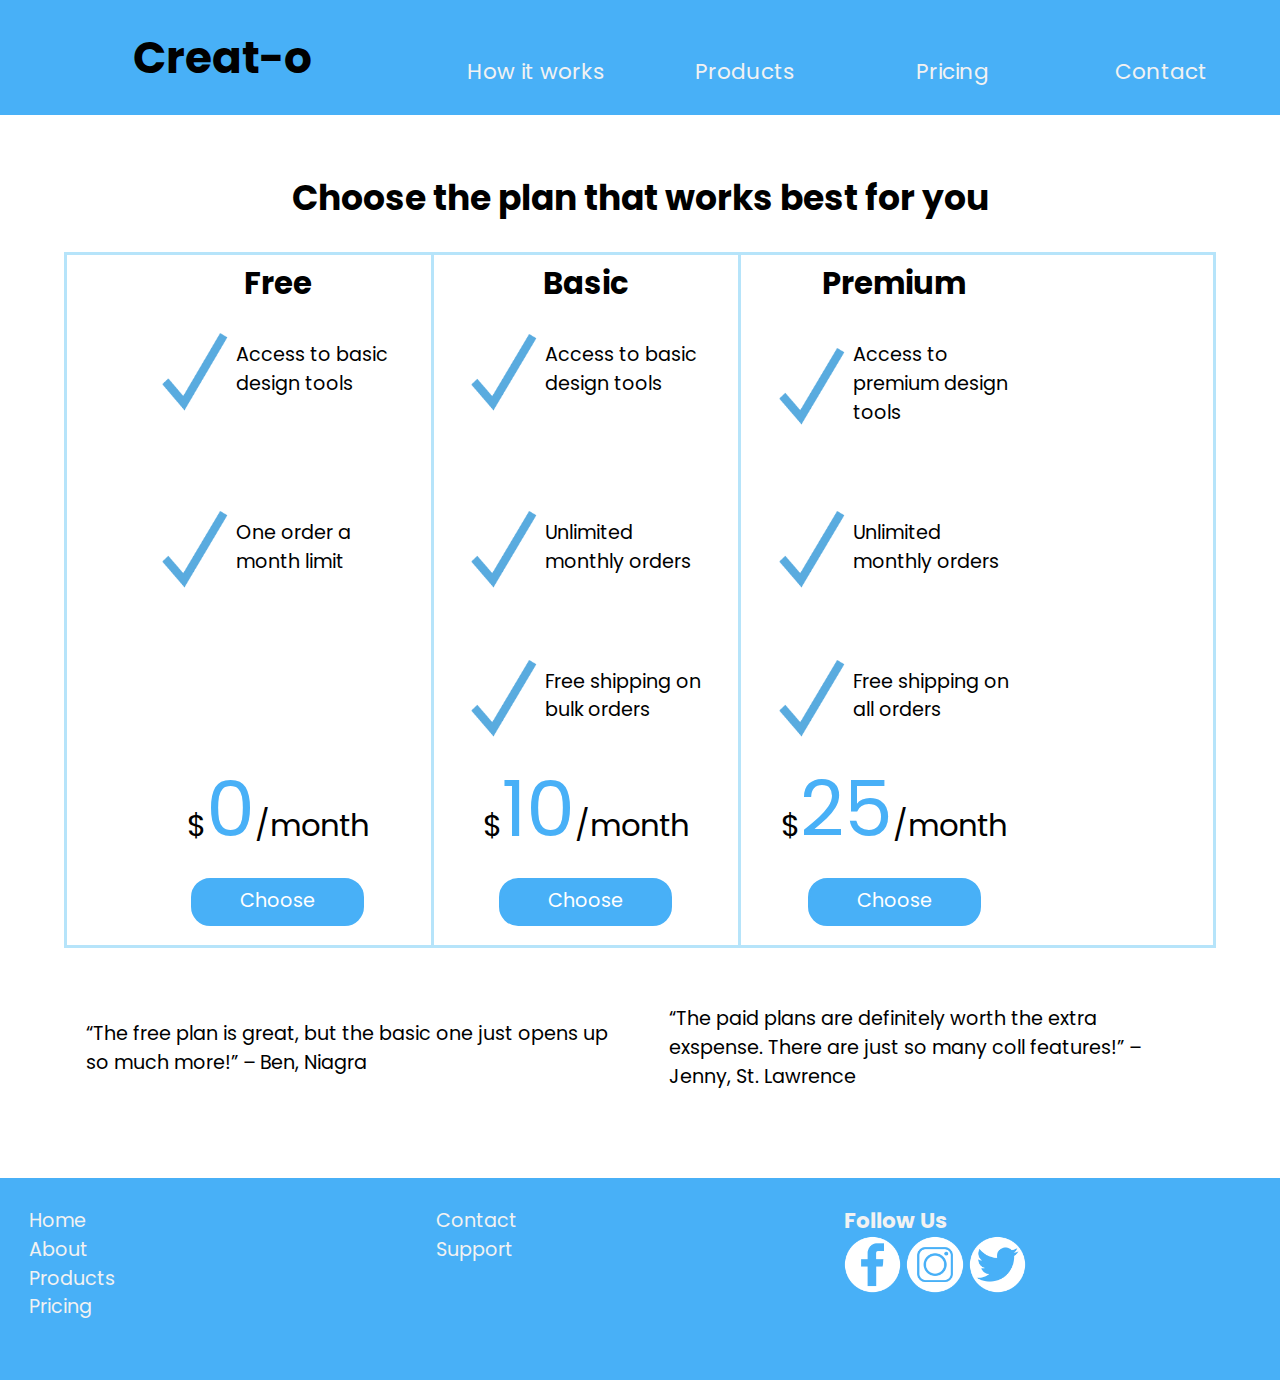
==== pricing.html @ df4b49cf "added price page html" ====
<!DOCTYPE html>
<html lang="en-ca">
<head>
  <meta charset="utf-8">
  <title>Pricing</title>
  <link href="css/modules.css" rel="stylesheet">
  <link href="css/grid.css" rel="stylesheet">
  <link href="css/type.css" rel="stylesheet">
  <link href="css/toggle-nav-fix.css" rel="stylesheet">
  <link href="css/main.css" rel="stylesheet">
  <meta name="viewport" content="width=device-width,initial-scale=1">
  <link href="https://fonts.googleapis.com/css?family=Poppins:400,700" rel="stylesheet">
</head>
<body>
  <header class="gutter-1-2 pad-t ">
    <div class="grid grid-middle navigation">
      <h1 class="yotta text-center unit unit-xs-1 unit-s-1 unit-m-1-3 unit-l-1-3 push-1">Creat-o</h1>

      <nav class="unit unit-xs-1 unit-s-1 unit-m-2-3 unit-l-2-3 normal">
        <input type="checkbox" class="nav-check" id="nav-check">
        <label class="nav-label" for="nav-check">
          <img src="images/nav-icon.png" alt="Open Navigation">
        </label>
        <ul class="list-group list-group-inline nav grid">
          <li class="list-group-item unit unit-xs-1-2 unit-s-1-2 unit-m-1-4 unit-l-1-4 push mega"><a class="nav-link" href="index.html">How it works</a></li>
          <li class="list-group-item unit unit-xs-1-2 unit-s-1-2 unit-m-1-4 unit-l-1-4 push mega"><a class="nav-link" href="products.html">Products</a></li>
          <li class="list-group-item unit unit-xs-1-2 unit-s-1-2 unit-m-1-4 unit-l-1-4 push mega"><a class="nav-link" href="pricing.html">Pricing</a></li>
          <li class="list-group-item unit unit-xs-1-2 unit-s-1-2 unit-m-1-4 unit-l-1-4 push mega"><a class="nav-link" href="#">Contact</a></li>          <!-- <li class="list-group-item"><a class="nav-icon" href="#">&#9776;</a></li> -->
        </ul>
      </nav>
    </div>
  </header>

  <h1 class="text-center pad-t-2">Choose the plan that works best for you</h1>
  <div class="table-wrapper">
    <table class="gutter-2 text-center push-2">
      <thead>
        <tr>
          <th class="col text-center peta border" scope="col">Free</th>
          <th class="col text-center peta border" scope="col">Basic</th>
          <th class="col text-center peta class="border"" scope="col">Premium</th>
        </tr>
      </thead>
      <tbody>
        <tr>
          <td class="border">
            <div class="grid grid-middle push-1-2 gutter">
              <div class="unit unit-xs-1-3 unit-s-1-3 unit-m-1-3 unit-l-1-3">
                <i><img class="img-flex check-mark" src="images/check-mark.png" alt=""></i>
              </div>
              <div class="unit unit-xs-2-3 unit-s-2-3 unit-m-2-3 unit-l-2-3">
                <p class="pad-t">Access to basic design tools</p>
              </div>
            </div>
          </td>
          <td class="border">
            <div class="grid grid-middle push-1-2 gutter">
              <div class="unit unit-xs-1-3 unit-s-1-3 unit-m-1-3 unit-l-1-3">
                <i><img class="img-flex check-mark" src="images/check-mark.png" alt=""></i>
              </div>
              <div class="unit unit-xs-2-3 unit-s-2-3 unit-m-2-3 unit-l-2-3">
                <p class="pad-t">Access to basic design tools</p>
              </div>
            </div>
          </td>
          <td class="">
            <div class="grid grid-middle push-1-2 gutter">
              <div class="unit unit-xs-1-3 unit-s-1-3 unit-m-1-3 unit-l-1-3">
                <i><img class="img-flex check-mark" src="images/check-mark.png" alt=""></i>
              </div>
              <div class="unit unit-xs-2-3 unit-s-2-3 unit-m-2-3 unit-l-2-3">
                <p class="pad-t">Access to premium design tools</p>
              </div>
            </div>
          </td>
        </tr>

        <tr>
          <td class="border">
            <div class="grid grid-middle push-1-2 gutter">
              <div class="unit unit-xs-1-3 unit-s-1-3 unit-m-1-3 unit-l-1-3">
                <i><img class="img-flex check-mark" src="images/check-mark.png" alt=""></i>
              </div>
              <div class="unit unit-xs-2-3 unit-s-2-3 unit-m-2-3 unit-l-2-3">
                <p class="pad-t">One order a month limit</p>
              </div>
            </div>
          </td>
          <td class="border">
            <div class="grid grid-middle push-1-2 gutter">
              <div class="unit unit-xs-1-3 unit-s-1-3 unit-m-1-3 unit-l-1-3">
                <i><img class="img-flex check-mark" src="images/check-mark.png" alt=""></i>
              </div>
              <div class="unit unit-xs-2-3 unit-s-2-3 unit-m-2-3 unit-l-2-3">
                <p class="pad-t">Unlimited monthly orders</p>
              </div>
            </div>
          </td>
          <td>
            <div class="grid grid-middle push-1-2 gutter">
              <div class="unit unit-xs-1-3 unit-s-1-3 unit-m-1-3 unit-l-1-3">
                <i><img class="img-flex check-mark" src="images/check-mark.png" alt=""></i>
              </div>
              <div class="unit unit-xs-2-3 unit-s-2-3 unit-m-2-3 unit-l-2-3">
                <p class="pad-t">Unlimited monthly orders</p>
              </div>
            </div>
          </td>
        </tr>
        <tr>
          <td class="border"></td>
          <td class="border">
            <div class="grid grid-middle push-1-2 gutter">
              <div class="unit unit-xs-1-3 unit-s-1-3 unit-m-1-3 unit-l-1-3">
                <i><img class="img-flex check-mark" src="images/check-mark.png" alt=""></i>
              </div>
              <div class="unit unit-xs-2-3 unit-s-2-3 unit-m-2-3 unit-l-2-3">
                <p class="pad-t">Free shipping on bulk orders</p>
              </div>
            </div>
          </td>

          <td>
            <div class="grid grid-middle push-1-2 gutter">
              <div class="unit unit-xs-1-3 unit-s-1-3 unit-m-1-3 unit-l-1-3">
                <i><img class="img-flex check-mark" src="images/check-mark.png" alt=""></i>
              </div>
              <div class="unit unit-xs-2-3 unit-s-2-3 unit-m-2-3 unit-l-2-3">
                <p class="pad-t">Free shipping on all orders</p>
              </div>
            </div>
          </td>
        </tr>

        <tr>
          <td class="text-center peta border">$<data class="price" value="0">0</data>/month</td>
          <td class="text-center peta border">$<data class="price" value="10">10</data>/month</td>
          <td class="text-center peta">$<data class="price" value="25">25</data>/month</td>
        </tr>

        <tr>
          <td class="border">
              <a class="btn pricing-btn" href="sign-up.html">Choose</a>
          </td>
          <td class="border">
            <a class="btn pricing-btn" href="sign-up.html">Choose</a>
          </td>
          <td>
            <a class="btn pricing-btn" href="sign-up.html">Choose</a>
          </td>
        </tr>
      </tbody>
    </table>
  </div>


  <div class="grid grid-middle push-2 gutter-2">
    <p class="unit unit-xs-1 unit-s-1 unit-m-1-2 unit-l-1-2 gutter">“The free plan is great, but the basic one just opens up so much more!” – Ben, Niagra</p>
    <p class="unit unit-xs-1 unit-s-1 unit-m-1-2 unit-l-1-2 gutter">“The paid plans are definitely worth the extra exspense. There are just so many coll features!” – Jenny, St. Lawrence</p>
  </div>

  <footer class="gutter pad-t push-0 pad-b">
    <div class="footer-content grid">
      <div class="unit unit-xs-1 unit-s-1 unit-m-1-2 unit-l-1-3">
        <ul class="list-group">
          <li><a href="index.html">Home</a></li>
          <li><a href="#">About</a></li>
          <li><a href="products.html">Products</a></li>
          <li><a href="pricing.html">Pricing</a></li>
        </ul>
      </div>

      <div class="unit unit-xs-1 unit-s-1 unit-m-1-2 unit-l-1-3">
        <ul class="list-group">
          <li><a href="#">Contact</a></li>
          <li><a href="#">Support</a></li>
        </ul>
      </div>

      <div class="unit unit-xs-1 unit-s-1 unit-m-1-2 unit-l-1-3">
        <div>
          <p class="social-header mega bold push-0">Follow Us</p>
        </div>
        <ul class="list-group-inline">
          <li>
            <a href="#">
              <i><img class="img-flex social-icon" src="images/icon-facebook.jpg" alt=""></i>
            </a>
          </li>
          <li>
            <a href="#">
              <i><img class="img-flex social-icon" src="images/icon-instagram.jpg" alt=""></i>
            </a>
          </li>
          <li>
            <a href="#">
              <i><img class="img-flex social-icon" src="images/icon-twitter.jpg" alt=""></i>
            </a>
          </li>
        </ul>
      </div>
    </div>
  </footer>
</body>
</html>
---- css/modules.css ----
/*
 * Modulifier || Code released under the UNLICENSE
 * Code under other copyrights & licenses listed below.
 * https://modulifier.web-dev.tools/#responsive;images;list-group;embed;media-object;icons;hidden;positioning;nice-lists;forms;buttons;accessibility;print
 */

@-moz-viewport { width: device-width; scale: 1; }
@-ms-viewport { width: device-width; scale: 1; }
@-o-viewport { width: device-width; scale: 1; }
@-webkit-viewport { width: device-width; scale: 1; }
@viewport { width: device-width; scale: 1; }

html {
  box-sizing: border-box;
  -moz-text-size-adjust: 100%;
  -ms-text-size-adjust: 100%;
  -webkit-text-size-adjust: 100%;
  text-size-adjust: 100%;
}

*, *::before, *::after {
  box-sizing: inherit;
}

body {
  margin: 0;
}

article,
aside,
details,
figcaption,
figure,
footer,
header,
main,
menu,
nav,
section,
summary {
  display: block;
}

audio,
canvas,
progress,
video {
  display: inline-block;
  vertical-align: baseline;
}

template {
  display: none;
}

details {
  cursor: pointer;
}

audio:not([controls]) {
  display: none;
  height: 0;
}

a,
area,
button,
input,
label,
select,
textarea,
[tabindex] {
  -ms-touch-action: manipulation;
  touch-action: manipulation;
}

img {
  border: 0;
}

.img-flex {
  display: block;
  width: 100%;
}

svg {
  fill: currentColor;
}

svg:not(:root) {
  overflow: hidden;
}

svg.img-flex {
  width: 100%;
  height: 100%;
}

.image-replacement, .ir {
  overflow: hidden;
  direction: ltr;
  text-align: left;
  text-indent: 100%;
  white-space: nowrap;
}

.list-group, .list-group-inline, .list-group--inline {
  padding-left: 0;
  list-style-type: none;
}

.list-group > dd {
  margin-left: 0;
}

.list-group-inline::before,
.list-group-inline::after,
.list-group--inline::before,
.list-group--inline::after {
  content: "";
  display: table;
}

.list-group-inline::after,
.list-group--inline::after {
  clear: both;
}

.list-group-inline > li,
.list-group--inline > li {
  display: inline-block;
}

.list-group-inline > dt,
.list-group--inline > dt {
  clear: left;
  float: left;
  width: 11em;
}

.list-group-inline > dd,
.list-group--inline > dd {
  float: left;
  min-width: 12em;
}

.embed {
  margin-left: 0;
  margin-right: 0;
  overflow: hidden;
  position: relative;
  width: 100%;
}

.embed-1by1, .embed--1by1 {
  padding-top: 100%; /* Square */
}

.embed-4by3, .embed--4by3 {
  padding-top: 75%; /* Traditional TV/computer screens */
}

.embed-iso216, .embed--iso216 {
  padding-top: 70.92%; /* A-standard paper sizes */
}

.embed-3by2, .embed--3by2 {
  padding-top: 66.6%; /* Classic 35 mm film & most digital photos, landscape */
}

.embed-2by3, .embed--2by3 {
  padding-top: 150%; /* Classic 35 mm film & most digital photos, portrait */
}

.embed-golden, .embed--golden {
  padding-top: 61.8%; /* The Golden Ratio */
}

.embed-16by9, .embed--16by9 {
  padding-top: 56.25%; /* HD TV */
}

.embed-185by100, .embed--185by100 {
  padding-top: 54.05%; /* Common widescreen cinema */
}

.embed-24by10, .embed--24by10 {
  padding-top: 41.667%; /* Widescreen cinema: 2.4:1 */
}

.embed-3by1, .embed--3by1 {
  padding-top: 33.3333%; /* Panorama photos */
}

.embed-4by1, .embed--4by1 {
  padding-top: 25%; /* Polyvision */
}

.embed-5by1, .embed--5by1 {
  padding-top: 20%; /* Really wide... */
}

.embed-item, .embed__item {
  min-height: 100%;
  left: 0;
  position: absolute;
  top: 0;
  width: 100%;
}

.media {
  overflow: hidden;
}

.media-img, .media__img {
  float: left;
}

.media-img-reversed, .media__img--reversed {
  float: right;
}

.media-img-stacked, .media__img--stacked {
  float: none;
}

.media-body, .media__body {
  overflow: hidden;
  min-width: 12em; /* Slightly less than 200px, responsiveness built in */
}

.icon {
  display: inline-block;
  position: relative;
  background: transparent none no-repeat center center;
  background-size: contain;
  vertical-align: middle;
}

.i-16, .i--16 {
  height: 16px;
  width: 16px;
}

.i-18, .i--18 {
  height: 18px;
  width: 18px;
}

.i-24, .i--24 {
  height: 24px;
  width: 24px;
}

.i-32, .i--32 {
  height: 32px;
  width: 32px;
}

.i-48, .i--48 {
  height: 48px;
  width: 48px;
}

.i-64, .i--64 {
  height: 64px;
  width: 64px;
}

.i-96, .i--96 {
  height: 96px;
  width: 96px;
}

.i-128, .i--128 {
  height: 128px;
  width: 128px;
}

.i-192, .i--192 {
  height: 192px;
  width: 192px;
}

.i-256, .i--256 {
  height: 256px;
  width: 256px;
}

.icon img,
.icon svg {
  left: 0;
  height: 100%;
  position: absolute;
  top: 0;
  width: 100%;
  fill: currentColor;
}

.icon-label {
  vertical-align: middle;
}

.icon-link,
.icon-link:focus,
.icon-link:hover {
  text-decoration: none;
}

[hidden], .hidden {
  /* stylelint-disable declaration-no-important */
  display: none !important;
  visibility: hidden !important;
  /* stylelint-enable */
}

.visually-hidden {
  height: 1px;
  margin: -1px;
  overflow: hidden;
  padding: 0;
  position: absolute;
  width: 1px;
  border: 0;
  clip: rect(0 0 0 0);
}

.visually-hidden.focusable:active, .visually-hidden.focusable:focus {
  height: auto;
  margin: 0;
  overflow: visible;
  position: static;
  width: auto;
  clip: auto;
}

.invisible {
  visibility: hidden;
}

.chop,
.crop {
  overflow: hidden;
}

.truncate {
  max-width: 100%;
  overflow: hidden;
  width: 100%;
  text-overflow: ellipsis;
  white-space: nowrap;
}

.scrollable {
  max-width: 100%;
  overflow-x: auto;
  overflow-y: hidden;
  -webkit-overflow-scrolling: touch;
}

.clearfix::after {
  content: " ";
  display: block;
  clear: both;
}

.left {
  float: left;
}

.right {
  float: right;
}

.center-text,
.center-flow {
  text-align: center;
}

.center-block {
  margin-left: auto;
  margin-right: auto;
}

.no-auto-margins,
.not-centered {
  margin-left: 0;
  margin-right: 0;
}

.center-content,
.center-content-vertical,
.center-contents,
.center-contents-vertical {
  display: -webkit-flex;
  display: -ms-flexbox;
  display: flex;
  -webkit-justify-content: center;
  -ms-flex-pack: center;
  justify-content: center;
  -webkit-align-items: center;
  -ms-flex-align: center;
  align-items: center;
  -webkit-align-content: center;
  -ms-flex-line-pack: center;
  align-content: center;
  -webkit-flex-direction: column wrap;
  -ms-flex-direction: column wrap;
  flex-flow: column wrap;
}

.center-content-horizontal,
.center-contents-horizontal {
  display: -webkit-flex;
  display: -ms-flexbox;
  display: flex;
  -webkit-justify-content: center;
  -ms-flex-pack: center;
  justify-content: center;
  -webkit-align-items: center;
  -ms-flex-align: center;
  align-items: center;
  -webkit-align-content: center;
  -ms-flex-line-pack: center;
  align-content: center;
  -webkit-flex-direction: row wrap;
  -ms-flex-direction: row wrap;
  flex-flow: row wrap;
}

.inline {
  display: inline;
}

.block {
  display: block;
}

.inline-block, .ib {
  display: inline-block;
}

.valign-top {
  vertical-align: top;
}

.valign-bottom {
  vertical-align: bottom;
}

.valign-middle {
  vertical-align: middle;
}

.fixed {
  position: fixed;
}

.relative {
  position: relative;
}

[class*="pin-"],
.absolute {
  position: absolute;
}

.static {
  position: static;
}

.zindex-1 {
  z-index: 1;
}

.zindex-2 {
  z-index: 2;
}

.zindex-3 {
  z-index: 3;
}

.zindex-1000 {
  z-index: 1000;
}

.pin-top-left,
.pin-left-top,
.pin-tl,
.pin-lt {
  top: 0;
  left: 0;
}

.pin-top-right,
.pin-right-top,
.pin-tr,
.pin-rt {
  top: 0;
  right: 0;
}

.pin-bottom-left,
.pin-left-bottom,
.pin-bl,
.pin-lb {
  bottom: 0;
  left: 0;
}

.pin-bottom-right,
.pin-right-bottom,
.pin-br,
.pin-rb {
  bottom: 0;
  right: 0;
}

.pin-top-center,
.pin-center-top,
.pin-tc,
.pin-ct {
  left: 50%;
  top: 0;
  transform: translateX(-50%);
}

.pin-bottom-center,
.pin-center-bottom,
.pin-bc,
.pin-cb {
  bottom: 0;
  left: 50%;
  transform: translateX(-50%);
}

.pin-center-left,
.pin-left-center,
.pin-cl,
.pin-lc {
  left: 0;
  top: 50%;
  transform: translateY(-50%);
}

.pin-center-right,
.pin-right-center,
.pin-cr,
.pin-rc {
  right: 0;
  top: 50%;
  transform: translateY(-50%);
}

.pin-center, .pin-c {
  left: 50%;
  top: 50%;
  transform: translate(-50%, -50%);
}

.width-quarter, .w-1-4 {
  width: 25%;
}

.width-half, .w-1-2 {
  width: 50%;
}

.width-full, .w-1 {
  width: 100%;
}

.height-quarter, .h-1-4 {
  height: 25%;
}

.height-half, .h-1-2 {
  height: 50%;
}

.height-full, .h-1 {
  height: 100%;
}

ul {
  list-style-type: none;
}

ul > li::before {
  content: "·";
  float: left;
  margin-left: -1.6em;
  width: 1.3em;
  text-align: right;
}

ol {
  counter-reset: ol-simple-numbers;
  list-style-type: none;
}

ol > li::before {
  float: left;
  margin-left: -1.6em;
  width: 1.3em;
  counter-increment: ol-simple-numbers;
  content: counter(ol-simple-numbers);
  text-align: right;
}

.list-group > li::before,
.list-group-inline > li::before,
.list-group--inline > li::before {
  content: none;
}

/* stylelint-disable no-descending-specificity */

/*
 * (c) Nicolas Gallagher and Jonathan Neal of Normalize.css || MIT License
 *     https://necolas.github.io/normalize.css/
 */

button,
input,
optgroup,
select,
textarea {
  color: inherit;
  font: inherit;
  margin: 0;
}

button,
input {
  overflow: visible;
}

button,
select {
  text-transform: none;
}

button,
html [type="button"],
[type="reset"],
[type="submit"] {
  -webkit-appearance: button;
  cursor: pointer;
}

button[disabled],
html input[disabled] {
  cursor: default;
}

button::-moz-focus-inner,
input::-moz-focus-inner {
  border: 0;
  padding: 0;
}

[type="checkbox"],
[type="radio"] {
  opacity: 0;
  position: absolute;
  height: 1px;
  width: 1px;
}

[type="number"]::-webkit-inner-spin-button,
[type="number"]::-webkit-outer-spin-button {
  height: auto;
}

[type="search"]::-webkit-search-cancel-button,
[type="search"]::-webkit-search-decoration {
  -webkit-appearance: none;
}

fieldset {
  padding-left: 0;
  padding-right: 0;

  border: 0;
  border-top: 2px solid #666;
}

legend {
  color: inherit;
  display: table;
  max-width: 100%;
  padding: 0 .3em 0 0;
  white-space: normal;

  border: 0;

  font-weight: bold;
}

optgroup {
  font-weight: bold;
}

::-webkit-input-placeholder {
  color: inherit;
  opacity: .54;
}

::-webkit-file-upload-button {
  -webkit-appearance: button;
  font: inherit;
}

/* End Normalize.css code */

label,
.label-block {
  display: block;
  cursor: pointer;
}

[type="checkbox"] + label,
[type="radio"] + label,
.label-inline {
  display: inline-block;
}

input:not([type]),
[type="text"],
[type="number"],
[type="search"],
[type="url"],
[type="email"],
[type="password"],
[type="tel"],
[type="datetime-local"],
[type="month"],
[type="week"],
[type="date"],
[type="time"],
[type="range"],
select,
textarea {
  -moz-appearance: none;
  -webkit-appearance: none;
  appearance: none;
}

input,
textarea {
  display: block;
  width: 100%;

  background-color: #fff;
  border: 2px solid #666;
  border-radius: 0;

  vertical-align: middle;
}

label {
  vertical-align: middle;
}

textarea {
  max-width: 100%;
  min-height: 4em;
  overflow: auto;
}

[type="color"] {
  display: inline-block;
  width: 2em;
}

select {
  display: block;
  width: 100%;

  background-image: url("data:image/svg+xml,%3Csvg xmlns='http://www.w3.org/2000/svg' width='256' height='256' viewBox='0 0 256 256'%3E%3Cpath fill='none' stroke='%23000' stroke-miterlimit='10' stroke-width='70' d='M36.3 82.1l91.9 91.8 91.5-91.8'/%3E%3C/svg%3E");
  background-repeat: no-repeat;
  background-position: calc(100% - .4em) center;
  background-size: 18px auto;
  background-color: #fff;
  border: 2px solid #666;
  border-radius: 0;
}

[type="checkbox"] + label::before {
  content: " ";
  display: inline-block;
  height: 1.8em;
  margin-right: .3em;
  position: relative;
  vertical-align: middle;
  top: -.1em;
  width: 1.8em;

  background-color: #fff;
  background-size: cover;
  border: 2px solid #666;

  line-height: inherit;
}

[type="checkbox"]:checked + label::before {
  background-image: url("data:image/svg+xml,%3Csvg xmlns='http://www.w3.org/2000/svg' width='256' height='256' viewBox='0 0 256 256'%3E%3Cpath fill='none' stroke='%23000' stroke-miterlimit='10' stroke-width='50' d='M49.9 130.1l50.8 50.7L206.1 75.2'/%3E%3C/svg%3E");
}

[type="checkbox"]:focus + label::before {
  outline: 3px solid #000;
  z-index: 1000;
}

[type="radio"] + label::before {
  content: " ";
  display: inline-block;
  height: 1.8em;
  margin-right: .3em;
  position: relative;
  vertical-align: middle;
  top: -.1em;
  width: 1.8em;

  background-color: #fff;
  background-size: cover;
  border: 2px solid #666;
  border-radius: 50%;

  line-height: inherit;
}

[type="radio"]:checked + label::before {
  background-image: url("data:image/svg+xml,%3Csvg xmlns='http://www.w3.org/2000/svg' width='256' height='256' viewBox='0 0 256 256'%3E%3Ccircle cx='128' cy='128' r='70.4'/%3E%3C/svg%3E");
}

[type="radio"]:focus + label::before,
[type="radio"] + label:focus::before {
  box-shadow: 0 0 0 3px #000;
  z-index: 1000;
}

[type="range"] {
  border: 0;
  background-color: #fff;
}

[type="range"]::-webkit-slider-runnable-track {
  height: 6px;

  -webkit-appearance: none;
  appearance: none;
  background-color: #ccc;
  border: 0;
  border-radius: 3px;
}

[type="range"]:active::-webkit-slider-runnable-track {
  background-color: #ccc;
}

[type="range"]::-moz-range-track {
  height: 6px;

  -moz-appearance: none;
  appearance: none;
  background-color: #ccc;
  border: 0;
  border-radius: 3px;
}

[type="range"]:active::-moz-range-track {
  background-color: #ccc;
}

[type="range"]::-ms-track {
  height: 6px;

  -ms-appearance: none;
  appearance: none;
  background-color: #ccc;
  border: 0;
  border-radius: 3px;
}

[type="range"]:active::-ms-track {
  background-color: #ccc;
}

[type="range"]::-webkit-slider-thumb {
  margin-top: -4px;
  height: 16px;
  width: 16px;

  -webkit-appearance: none;
  appearance: none;
  background-color: #000;
  border: none;
  border-radius: 50%;
}

[type="range"]:hover::-webkit-slider-thumb {
  background-color: #000;
}

[type="range"]:active::-webkit-slider-thumb {
  background-color: #000;
}

[type="range"]::-moz-range-thumb {
  margin-top: -4px;
  height: 16px;
  width: 16px;

  -webkit-appearance: none;
  appearance: none;
  background-color: #000;
  border: none;
  border-radius: 50%;
}

[type="range"]:hover::-moz-range-thumb {
  background-color: #000;
}

[type="range"]:active::-moz-range-thumb {
  background-color: #000;
}

[type="range"]::-ms-thumb {
  margin-top: -4px;
  height: 16px;
  width: 16px;

  -webkit-appearance: none;
  appearance: none;
  background-color: #000;
  border: none;
  border-radius: 50%;
}

[type="range"]:hover::-ms-thumb {
  background-color: #000;
}

[type="range"]:active::-ms-thumb {
  background-color: #000;
}

[type="checkbox"].hide-custom-input + label::before,
[type="checkbox"] + .hide-custom-input::before,
[type="radio"].hide-custom-input + label::before,
[type="radio"] + .hide-custom-input::before {
  content: none;
  display: none;
}

/* stylelint-enable */

.link-box {
  display: block;
  text-decoration: none;
}

button,
.btn {
  cursor: pointer;
  display: inline-block;
  margin: 0;
  overflow: visible;
  padding: .375em .75em .42em;
  -webkit-appearance: none;
  -moz-appearance: none;
  appearance: none;
  background-color: #333;
  border-radius: 4px;
  border: 3px solid #333;
  color: #fff;
  font: inherit;
  text-decoration: none;
  text-transform: none;
}

button::-moz-focus-inner {
  border: 0;
  padding: 0;
}

button:focus,
button:hover,
.btn:focus,
.btn:hover {
  background-color: #000;
  border-color: #000;
  color: #fff;
}

button[disabled] {
  cursor: default;
}

.btn-light, .btn--light {
  background-color: #e2e2e2;
  border-color: #e2e2e2;
  color: #000;
}

.btn-light:focus,
.btn-light:hover,
.btn--light:focus,
.btn--light:hover {
  background-color: #666;
  border-color: #666;
  color: #fff;
}

.btn-ghost,
.btn--ghost {
  background-color: transparent;
  border-color: #333;
  color: #000;
}

.btn-ghost:focus,
.btn-ghost:hover,
.btn--ghost:focus,
.btn--ghost:hover {
  background-color: #e2e2e2;
  border-color: #000;
  color: #000;
}

.btn-link {
  display: inline;
  padding: 0;
  background-color: transparent;
  border-radius: 0;
  border: 0;
  color: inherit;
}

.btn-link:focus,
.btn-link:hover {
  background-color: transparent;
  color: inherit;
}

a:hover, a:active {
  outline: none;
}

a:focus,
[tabindex="0"]:focus,
details:focus,
summary:focus,
input:focus,
textarea:focus,
button:focus,
select:focus {
  outline: 3px solid #000;
  outline-offset: 0;
}

a:focus, [tabindex="0"]:focus {
  outline-offset: 3px;
}

.skip-links {
  margin: 0;
  padding: 0;
  list-style-type: none;
}

.skip-links > li::before {
  content: none; /* Remove the bullets if nice lists is selected */
}

.skip-links a,
.skip-links button {
  padding: .5em .75em;
  position: absolute;
  top: -10em;
  z-index: 10000; /* To make sure they're always on top */
  background-color: #000;
  border: 0;
  color: #fff;
  font-size: 1.125rem;
  font-weight: bold;
  text-decoration: none;
}

.skip-links a:focus,
.skip-links button:focus {
  outline-offset: 3px;
  top: 0;
}

[aria-busy="true"] {
  cursor: progress;
}

[aria-controls] {
  cursor: pointer;
}

[aria-disabled] {
  cursor: default;
}

.print-only {
  display: none;
  visibility: hidden;
}

@media print {

  .no-print {
    display: none;
    visibility: hidden;
  }

  .print-only {
    display: block;
    visibility: visible;
  }

  /*
   * (c) HTML5 Boilerplate || MIT License
   *     https://html5boilerplate.com/
   */

  /* stylelint-disable declaration-no-important */

  *, *::before, *::after, *::first-letter, *::first-line {
    background: none transparent !important;
    color: #000 !important;
    box-shadow: none !important;
    text-shadow: none !important;
  }

  /* stylelint-enable */

  a, a:visited {
    text-decoration: underline;
  }

  a[href]::after {
    content: " (" attr(href) ")";
  }

  abbr[title]::after {
    content: " (" attr(title) ")";
  }

  a[href^="#"]::after,
  a[href^="javascript:"]::after {
    content: "";
  }

  pre, blockquote {
    page-break-inside: avoid;
  }

  thead {
    display: table-header-group;
  }

  tr, img {
    page-break-inside: avoid;
  }

  p, h1, h2, h3, h4, h5, h6 {
    orphans: 3;
    widows: 3;
  }

  h1, h2, h3, h4, h5, h6 {
    page-break-after: avoid;
  }

  /* End HTML5 Boilerplate code */
}
---- css/grid.css ----
/*
  Gridifier || Code released under the UNLICENSE
  https://gridifier.web-dev.tools/#xs,4,0,1,1;s,4,25,1,1;m,4,38,1,1;l,4,60,1,1;xl,4,6020,1,1
*/

.grid {
  margin: 0;
  padding: 0;
  letter-spacing: -.31em;
  text-rendering: optimizeSpeed;
  display: -webkit-flex;
  display: -ms-flexbox;
  display: flex;
  -webkit-flex-flow: row wrap;
  -ms-flex-flow: row wrap;
  flex-flow: row wrap;
}

.grid-bottom {
  -webkit-align-items: flex-end;
  -ms-align-items: flex-end;
  align-items: flex-end;
}

.grid-middle {
  -webkit-align-items: center;
  -ms-align-items: center;
  align-items: center;
}

.grid-stretch {
  -webkit-align-items: stretch;
  -ms-align-items: stretch;
  align-items: stretch;
}

.opera-only :-o-prefocus,
.grid {
  word-spacing: -.43em;
}

.unit {
  letter-spacing: normal;
  text-rendering: auto;
  vertical-align: top;
  word-spacing: normal;
  display: inline-block;
  visibility: visible;
}

.grid-bottom .unit {
  vertical-align: bottom;
}

.grid-middle .unit {
  vertical-align: middle;
}

[class*="unit-push-"],
[class*="unit-pull-"] {
  position: relative;
}

.unit-xs-hidden {
  display: none;
  visibility: hidden;
}

.unit-xs-centered {
  margin: 0 auto;
}

.unit-xs-1,
.xs-1 {
  display: block;
  visibility: visible;
  width: 100%;
}

.unit-offset-xs-0 {
  margin-left: 0;
}

.unit-push-xs-0,
.unit-pull-xs-0 {
  left: 0;
}

.unit-xs-1-2,
.xs-1-2 {
  width: 50%;
}

.unit-offset-xs-1-2 {
  margin-left: 50%;
}

.unit-push-xs-1-2 {
  left: 50%;
}

.unit-pull-xs-1-2 {
  left: -50%;
}

.unit-xs-1-3,
.xs-1-3 {
  width: 33.3333%;
}

.unit-offset-xs-1-3 {
  margin-left: 33.3333%;
}

.unit-push-xs-1-3 {
  left: 33.3333%;
}

.unit-pull-xs-1-3 {
  left: -33.3333%;
}

.unit-xs-2-3,
.xs-2-3 {
  width: 66.6667%;
}

.unit-offset-xs-2-3 {
  margin-left: 66.6667%;
}

.unit-push-xs-2-3 {
  left: 66.6667%;
}

.unit-pull-xs-2-3 {
  left: -66.6667%;
}

.unit-xs-1-4,
.xs-1-4 {
  width: 25%;
}

.unit-offset-xs-1-4 {
  margin-left: 25%;
}

.unit-push-xs-1-4 {
  left: 25%;
}

.unit-pull-xs-1-4 {
  left: -25%;
}

.unit-xs-3-4,
.xs-3-4 {
  width: 75%;
}

.unit-offset-xs-3-4 {
  margin-left: 75%;
}

.unit-push-xs-3-4 {
  left: 75%;
}

.unit-pull-xs-3-4 {
  left: -75%;
}

.unit-xs-1-2,
.xs-1-2,
.unit-xs-1-3,
.xs-1-3,
.unit-xs-2-3,
.xs-2-3,
.unit-xs-1-4,
.xs-1-4,
.unit-xs-3-4,
.xs-3-4 {
  display: inline-block;
  visibility: visible;
}

@media only screen and (min-width: 25em) {

  .unit-s-hidden {
    display: none;
    visibility: hidden;
  }

  .unit-s-centered {
    margin: 0 auto;
  }

  .unit-s-1,
  .s-1 {
    display: block;
    visibility: visible;
    width: 100%;
  }

  .unit-offset-s-0 {
    margin-left: 0;
  }

  .unit-push-s-0,
  .unit-pull-s-0 {
    left: 0;
  }

  .unit-s-1-2,
  .s-1-2 {
    width: 50%;
  }

  .unit-offset-s-1-2 {
    margin-left: 50%;
  }

  .unit-push-s-1-2 {
    left: 50%;
  }

  .unit-pull-s-1-2 {
    left: -50%;
  }

  .unit-s-1-3,
  .s-1-3 {
    width: 33.3333%;
  }

  .unit-offset-s-1-3 {
    margin-left: 33.3333%;
  }

  .unit-push-s-1-3 {
    left: 33.3333%;
  }

  .unit-pull-s-1-3 {
    left: -33.3333%;
  }

  .unit-s-2-3,
  .s-2-3 {
    width: 66.6667%;
  }

  .unit-offset-s-2-3 {
    margin-left: 66.6667%;
  }

  .unit-push-s-2-3 {
    left: 66.6667%;
  }

  .unit-pull-s-2-3 {
    left: -66.6667%;
  }

  .unit-s-1-4,
  .s-1-4 {
    width: 25%;
  }

  .unit-offset-s-1-4 {
    margin-left: 25%;
  }

  .unit-push-s-1-4 {
    left: 25%;
  }

  .unit-pull-s-1-4 {
    left: -25%;
  }

  .unit-s-3-4,
  .s-3-4 {
    width: 75%;
  }

  .unit-offset-s-3-4 {
    margin-left: 75%;
  }

  .unit-push-s-3-4 {
    left: 75%;
  }

  .unit-pull-s-3-4 {
    left: -75%;
  }

  .unit-s-1-2,
  .s-1-2,
  .unit-s-1-3,
  .s-1-3,
  .unit-s-2-3,
  .s-2-3,
  .unit-s-1-4,
  .s-1-4,
  .unit-s-3-4,
  .s-3-4 {
    display: inline-block;
    visibility: visible;
  }

}

@media only screen and (min-width: 38em) {

  .unit-m-hidden {
    display: none;
    visibility: hidden;
  }

  .unit-m-centered {
    margin: 0 auto;
  }

  .unit-m-1,
  .m-1 {
    display: block;
    visibility: visible;
    width: 100%;
  }

  .unit-offset-m-0 {
    margin-left: 0;
  }

  .unit-push-m-0,
  .unit-pull-m-0 {
    left: 0;
  }

  .unit-m-1-2,
  .m-1-2 {
    width: 50%;
  }

  .unit-offset-m-1-2 {
    margin-left: 50%;
  }

  .unit-push-m-1-2 {
    left: 50%;
  }

  .unit-pull-m-1-2 {
    left: -50%;
  }

  .unit-m-1-3,
  .m-1-3 {
    width: 33.3333%;
  }

  .unit-offset-m-1-3 {
    margin-left: 33.3333%;
  }

  .unit-push-m-1-3 {
    left: 33.3333%;
  }

  .unit-pull-m-1-3 {
    left: -33.3333%;
  }

  .unit-m-2-3,
  .m-2-3 {
    width: 66.6667%;
  }

  .unit-offset-m-2-3 {
    margin-left: 66.6667%;
  }

  .unit-push-m-2-3 {
    left: 66.6667%;
  }

  .unit-pull-m-2-3 {
    left: -66.6667%;
  }

  .unit-m-1-4,
  .m-1-4 {
    width: 25%;
  }

  .unit-offset-m-1-4 {
    margin-left: 25%;
  }

  .unit-push-m-1-4 {
    left: 25%;
  }

  .unit-pull-m-1-4 {
    left: -25%;
  }

  .unit-m-3-4,
  .m-3-4 {
    width: 75%;
  }

  .unit-offset-m-3-4 {
    margin-left: 75%;
  }

  .unit-push-m-3-4 {
    left: 75%;
  }

  .unit-pull-m-3-4 {
    left: -75%;
  }

  .unit-m-1-2,
  .m-1-2,
  .unit-m-1-3,
  .m-1-3,
  .unit-m-2-3,
  .m-2-3,
  .unit-m-1-4,
  .m-1-4,
  .unit-m-3-4,
  .m-3-4 {
    display: inline-block;
    visibility: visible;
  }

}

@media only screen and (min-width: 60em) {

  .unit-l-hidden {
    display: none;
    visibility: hidden;
  }

  .unit-l-centered {
    margin: 0 auto;
  }

  .unit-l-1,
  .l-1 {
    display: block;
    visibility: visible;
    width: 100%;
  }

  .unit-offset-l-0 {
    margin-left: 0;
  }

  .unit-push-l-0,
  .unit-pull-l-0 {
    left: 0;
  }

  .unit-l-1-2,
  .l-1-2 {
    width: 50%;
  }

  .unit-offset-l-1-2 {
    margin-left: 50%;
  }

  .unit-push-l-1-2 {
    left: 50%;
  }

  .unit-pull-l-1-2 {
    left: -50%;
  }

  .unit-l-1-3,
  .l-1-3 {
    width: 33.3333%;
  }

  .unit-offset-l-1-3 {
    margin-left: 33.3333%;
  }

  .unit-push-l-1-3 {
    left: 33.3333%;
  }

  .unit-pull-l-1-3 {
    left: -33.3333%;
  }

  .unit-l-2-3,
  .l-2-3 {
    width: 66.6667%;
  }

  .unit-offset-l-2-3 {
    margin-left: 66.6667%;
  }

  .unit-push-l-2-3 {
    left: 66.6667%;
  }

  .unit-pull-l-2-3 {
    left: -66.6667%;
  }

  .unit-l-1-4,
  .l-1-4 {
    width: 25%;
  }

  .unit-offset-l-1-4 {
    margin-left: 25%;
  }

  .unit-push-l-1-4 {
    left: 25%;
  }

  .unit-pull-l-1-4 {
    left: -25%;
  }

  .unit-l-3-4,
  .l-3-4 {
    width: 75%;
  }

  .unit-offset-l-3-4 {
    margin-left: 75%;
  }

  .unit-push-l-3-4 {
    left: 75%;
  }

  .unit-pull-l-3-4 {
    left: -75%;
  }

  .unit-l-1-2,
  .l-1-2,
  .unit-l-1-3,
  .l-1-3,
  .unit-l-2-3,
  .l-2-3,
  .unit-l-1-4,
  .l-1-4,
  .unit-l-3-4,
  .l-3-4 {
    display: inline-block;
    visibility: visible;
  }

}

@media only screen and (min-width: 6020em) {

  .unit-xl-hidden {
    display: none;
    visibility: hidden;
  }

  .unit-xl-centered {
    margin: 0 auto;
  }

  .unit-xl-1,
  .xl-1 {
    display: block;
    visibility: visible;
    width: 100%;
  }

  .unit-offset-xl-0 {
    margin-left: 0;
  }

  .unit-push-xl-0,
  .unit-pull-xl-0 {
    left: 0;
  }

  .unit-xl-1-2,
  .xl-1-2 {
    width: 50%;
  }

  .unit-offset-xl-1-2 {
    margin-left: 50%;
  }

  .unit-push-xl-1-2 {
    left: 50%;
  }

  .unit-pull-xl-1-2 {
    left: -50%;
  }

  .unit-xl-1-3,
  .xl-1-3 {
    width: 33.3333%;
  }

  .unit-offset-xl-1-3 {
    margin-left: 33.3333%;
  }

  .unit-push-xl-1-3 {
    left: 33.3333%;
  }

  .unit-pull-xl-1-3 {
    left: -33.3333%;
  }

  .unit-xl-2-3,
  .xl-2-3 {
    width: 66.6667%;
  }

  .unit-offset-xl-2-3 {
    margin-left: 66.6667%;
  }

  .unit-push-xl-2-3 {
    left: 66.6667%;
  }

  .unit-pull-xl-2-3 {
    left: -66.6667%;
  }

  .unit-xl-1-4,
  .xl-1-4 {
    width: 25%;
  }

  .unit-offset-xl-1-4 {
    margin-left: 25%;
  }

  .unit-push-xl-1-4 {
    left: 25%;
  }

  .unit-pull-xl-1-4 {
    left: -25%;
  }

  .unit-xl-3-4,
  .xl-3-4 {
    width: 75%;
  }

  .unit-offset-xl-3-4 {
    margin-left: 75%;
  }

  .unit-push-xl-3-4 {
    left: 75%;
  }

  .unit-pull-xl-3-4 {
    left: -75%;
  }

  .unit-xl-1-2,
  .xl-1-2,
  .unit-xl-1-3,
  .xl-1-3,
  .unit-xl-2-3,
  .xl-2-3,
  .unit-xl-1-4,
  .xl-1-4,
  .unit-xl-3-4,
  .xl-3-4 {
    display: inline-block;
    visibility: visible;
  }

}

.unit-content-distribute,
.content-distribute {
  display: -ms-flexbox;
  display: -webkit-flex;
  display: flex;
  -ms-flex-direction: column;
  -webkit-flex-direction: column;
  flex-direction: column;
  -ms-flex-pack: justify;
  -webkit-justify-content: space-between;
  justify-content: space-between;
}

.unit-content-center,
.unit-content-center-vertical {
  display: -webkit-flex;
  display: -ms-flexbox;
  display: flex;
  -webkit-justify-content: center;
  -ms-flex-pack: center;
  justify-content: center;
  -webkit-align-items: center;
  -ms-flex-align: center;
  align-items: center;
  -webkit-align-content: center;
  -ms-flex-line-pack: center;
  align-content: center;
  -webkit-flex-direction: column wrap;
  -ms-flex-direction: column wrap;
  flex-flow: column wrap;
}

.unit-content-center-horizontal {
  display: -webkit-flex;
  display: -ms-flexbox;
  display: flex;
  -webkit-justify-content: center;
  -ms-flex-pack: center;
  justify-content: center;
  -webkit-align-items: center;
  -ms-flex-align: center;
  align-items: center;
  -webkit-align-content: center;
  -ms-flex-line-pack: center;
  align-content: center;
  -webkit-flex-direction: row wrap;
  -ms-flex-direction: row wrap;
  flex-flow: row wrap;
}

.content-fill,
.content-stretch {
  -ms-flex-grow: 2;
  -webkit-flex-grow: 2;
  flex-grow: 2;
  max-width: 100%; /* @bugfix: IE 10, 11 */
}

.content-shrink {
  -ms-align-self: center;
  -webkit-align-self: center;
  align-self: center;
}
---- css/type.css ----
/*
  Typografier || Code released under the UNLICENSE
  https://typografier.web-dev.tools/#0,100,1.3,1.067,0;38,110,1.4,1.125,1;60,120,1.5,1.125,1;90,130,1.5,1.125,1
*/

html {
  font-size: 100%;
  line-height: 1.3;
}

a {
  background-color: transparent;
  -webkit-text-decoration-skip: objects;
}

sub,
sup {
  font-size: 75%;
  line-height: 1px;
  position: relative;
  vertical-align: baseline;
}

sup {
  top: -.5em;
}

sub {
  bottom: -.25em;
}

pre,
code,
kbd,
samp {
  font-size: 100%;
}

abbr[title] {
  border-bottom: none;
  text-decoration: underline;
  text-decoration: underline dotted;
}

b,
strong {
  font-weight: bold;
}

dfn,
caption {
  font-style: italic;
}

hr {
  border: 0;
  border-top: 2px solid #000;
  height: 0;
}

table {
  border-collapse: collapse;
  border-spacing: 0;
  width: 100%;
  table-layout: fixed;
}

caption {
  text-align: left;
}

th,
td {
  border-bottom: 1px solid #000;
  text-align: left;
  vertical-align: top;
}

thead th {
  vertical-align: bottom;

  border-bottom-width: 2px;
}

.text-left {
  text-align: left;
}

.text-right {
  text-align: right;
}

.text-center {
  text-align: center;
}

.normal {
  font-weight: normal;
  font-style: normal;
}

.not-bold {
  font-weight: normal;
}

.not-italic {
  font-style: normal;
}

.bold {
  font-weight: bold;
}

.italic {
  font-style: italic;
}

.text-upper {
  text-transform: uppercase;
}

.text-lower {
  text-transform: lowercase;
}

.wrapper {
  margin-left: auto;
  margin-right: auto;
  max-width: 52em;
  width: 100%;
}

.wrapper-no-center {
  max-width: 52em;
  width: 100%;
}

.max-length {
  margin-left: auto;
  margin-right: auto;
  max-width: 36em;
  width: 100%;
}

.max-length-no-center {
  max-width: 36em;
  width: 100%;
}

h1,
h2,
h3,
h4,
h5,
h6,
p,
ul,
ol,
dl,
dd,
figure,
blockquote,
details,
hr,
fieldset,
pre,
table,
caption {
  margin: 0 0 1.3rem;
}

.yotta {
  font-size: 1.5745rem;
  line-height: 2.275rem;
}

.zetta {
  font-size: 1.4757rem;
  line-height: 1.95rem;
}

h1,
.exa {
  font-size: 1.383rem;
  line-height: 1.95rem;
}

h2,
.peta {
  font-size: 1.2962rem;
  line-height: 1.95rem;
}

h3,
.tera {
  font-size: 1.2148rem;
  line-height: 1.625rem;
}

h4,
.giga {
  font-size: 1.1385rem;
  line-height: 1.625rem;
}

h5,
.mega {
  font-size: 1.067rem;
  line-height: 1.625rem;
}

h6,
.kilo,
input,
textarea {
  font-size: 1rem;
  line-height: 1.3rem;
}

small,
.milli {
  font-size: .9372rem;
  line-height: 1.3rem;
}

.micro {
  font-size: .8784rem;
  line-height: 1.3rem;
}

ul {
  padding-left: 1em;
}

ol {
  padding-left: 1.6em;
}

input,
option,
select {
  height: calc(1.3rem + .1625rem + .1625rem);
}

[type="color"] {
  width: calc(1.3rem + .1625rem + .1625rem);
}

[type="checkbox"],
[type="radio"] {
  display: inline-block;
}

.push {
  margin-bottom: 1.3rem;
}

.push-none,
.push-0 {
  margin-bottom: 0;
}

.push-double,
.push-2 {
  margin-bottom: 2.6rem;
}

.push-half,
.push-1-2 {
  margin-bottom: .65rem;
}

.push-quarter,
.push-1-4 {
  margin-bottom: .325rem;
}

.push-eighth,
.push-1-8 {
  margin-bottom: .1625rem;
}

.push-right-eighth,
.push-r-1-8 {
  margin-right: .1625rem;
}

.push-right-quarter,
.push-r-1-4 {
  margin-right: .325rem;
}

.push-right-half,
.push-r-1-2 {
  margin-right: .65rem;
}

.push-right,
.push-r {
  margin-right: 1.3rem;
}

.pad-top,
.pad-t {
  padding-top: 1.3rem;
}

.pad-bottom,
.pad-b {
  padding-bottom: 1.3rem;
}

.pad-top-double,
.pad-t-2 {
  padding-top: 2.6rem;
}

.pad-bottom-double,
.pad-b-2 {
  padding-bottom: 2.6rem;
}

.pad-top-half,
.pad-t-1-2 {
  padding-top: .65rem;
}

.pad-bottom-half,
.pad-b-1-2 {
  padding-bottom: .65rem;
}

.pad-top-quarter,
.pad-t-1-4 {
  padding-top: .325rem;
}

.pad-bottom-quarter,
.pad-b-1-4 {
  padding-bottom: .325rem;
}

.pad-top-eighth,
.pad-t-1-8 {
  padding-top: .1625rem;
}

.pad-bottom-eighth,
.pad-b-1-8 {
  padding-bottom: .1625rem;
}

.island {
  padding: 1.3rem;
}

.island-double,
.island-2 {
  padding: 2.6rem;
}

.island-half,
.island-1-2 {
  padding: .65rem;
}

.island-quarter,
.island-1-4,
td,
table th {
  padding: .325rem;
}

.island-eighth,
.island-1-8,
input,
textarea {
  padding: .1625rem;
}

.gutter {
  padding-left: 1.3rem;
  padding-right: 1.3rem;
}

.gutter-double,
.gutter-2 {
  padding-left: 2.6rem;
  padding-right: 2.6rem;
}

.gutter-half,
.gutter-1-2 {
  padding-left: .65rem;
  padding-right: .65rem;
}

.gutter-quarter,
.gutter-1-4,
caption {
  padding-left: .325rem;
  padding-right: .325rem;
}

.gutter-eighth,
.gutter-1-8 {
  padding-left: .1625rem;
  padding-right: .1625rem;
}

select {
  padding: 0 .1625rem;
}

fieldset {
  padding: .325rem 0;

  border: 0;
  border-top: 2px solid #000;
}

legend {
  padding-right: .325rem;
}

@media only screen and (min-width: 38em) {

  html {
    font-size: 110%;
    line-height: 1.4;
  }

  h1,
  h2,
  h3,
  h4,
  h5,
  h6,
  p,
  ul,
  ol,
  dl,
  dd,
  figure,
  blockquote,
  details,
  hr,
  fieldset,
  pre,
  table,
  caption {
    margin: 0 0 1.4rem;
  }

  .yotta {
    font-size: 2.2807rem;
    line-height: 3.15rem;
  }

  .zetta {
    font-size: 2.0273rem;
    line-height: 2.8rem;
  }

  h1,
  .exa {
    font-size: 1.802rem;
    line-height: 2.45rem;
  }

  h2,
  .peta {
    font-size: 1.6018rem;
    line-height: 2.1rem;
  }

  h3,
  .tera {
    font-size: 1.4238rem;
    line-height: 2.1rem;
  }

  h4,
  .giga {
    font-size: 1.2656rem;
    line-height: 1.75rem;
  }

  h5,
  .mega {
    font-size: 1.125rem;
    line-height: 1.75rem;
  }

  h6,
  .kilo,
  input,
  textarea {
    font-size: 1rem;
    line-height: 1.4rem;
  }

  small,
  .milli {
    font-size: .8889rem;
    line-height: 1.4rem;
  }

  .micro {
    font-size: .7901rem;
    line-height: 1.4rem;
  }

  ul,
  ol {
    padding-left: 0;
  }

  ul ul,
  ol ul {
    padding-left: 1em;
  }

  ol ol,
  ul ol {
    padding-left: 1.6em;
  }

  .hang-punc {
    float: left;
    margin-left: -1.4em;
    text-align: right;
    width: 1.3em;
  }

  table {
    margin-left: -.35rem;
    margin-right: -.35rem;
    width: calc(100% + .35rem + .35rem);
  }

  input,
  option,
  select {
    height: calc(1.4rem + .175rem + .175rem);
  }

  [type="color"] {
    width: calc(1.4rem + .175rem + .175rem);
  }

  [type="checkbox"],
  [type="radio"] {
    display: inline-block;
  }

  .push {
    margin-bottom: 1.4rem;
  }

  .push-none,
  .push-0 {
    margin-bottom: 0;
  }

  .push-double,
  .push-2 {
    margin-bottom: 2.8rem;
  }

  .push-half,
  .push-1-2 {
    margin-bottom: .7rem;
  }

  .push-quarter,
  .push-1-4 {
    margin-bottom: .35rem;
  }

  .push-eighth,
  .push-1-8 {
    margin-bottom: .175rem;
  }

  .push-right-eighth,
  .push-r-1-8 {
    margin-right: .175rem;
  }

  .push-right-quarter,
  .push-r-1-4 {
    margin-right: .35rem;
  }

  .push-right-half,
  .push-r-1-2 {
    margin-right: .7rem;
  }

  .push-right,
  .push-r {
    margin-right: 1.4rem;
  }

  .pad-top,
  .pad-t {
    padding-top: 1.4rem;
  }

  .pad-bottom,
  .pad-b {
    padding-bottom: 1.4rem;
  }

  .pad-top-double,
  .pad-t-2 {
    padding-top: 2.8rem;
  }

  .pad-bottom-double,
  .pad-b-2 {
    padding-bottom: 2.8rem;
  }

  .pad-top-half,
  .pad-t-1-2 {
    padding-top: .7rem;
  }

  .pad-bottom-half,
  .pad-b-1-2 {
    padding-bottom: .7rem;
  }

  .pad-top-quarter,
  .pad-t-1-4 {
    padding-top: .35rem;
  }

  .pad-bottom-quarter,
  .pad-b-1-4 {
    padding-bottom: .35rem;
  }

  .pad-top-eighth,
  .pad-t-1-8 {
    padding-top: .175rem;
  }

  .pad-bottom-eighth,
  .pad-b-1-8 {
    padding-bottom: .175rem;
  }

  .island {
    padding: 1.4rem;
  }

  .island-double,
  .island-2 {
    padding: 2.8rem;
  }

  .island-half,
  .island-1-2 {
    padding: .7rem;
  }

  .island-quarter,
  .island-1-4,
  td,
  table th {
    padding: .35rem;
  }

  .island-eighth,
  .island-1-8,
  input,
  textarea {
    padding: .175rem;
  }

  .gutter {
    padding-left: 1.4rem;
    padding-right: 1.4rem;
  }

  .gutter-double,
  .gutter-2 {
    padding-left: 2.8rem;
    padding-right: 2.8rem;
  }

  .gutter-half,
  .gutter-1-2 {
    padding-left: .7rem;
    padding-right: .7rem;
  }

  .gutter-quarter,
  .gutter-1-4,
  caption {
    padding-left: .35rem;
    padding-right: .35rem;
  }

  .gutter-eighth,
  .gutter-1-8 {
    padding-left: .175rem;
    padding-right: .175rem;
  }

  select {
    padding: 0 .175rem;
  }

  fieldset {
    padding: .35rem 0;

    border: 0;
    border-top: 2px solid #000;
  }

  legend {
    padding-right: .35rem;
  }

}

@media only screen and (min-width: 60em) {

  html {
    font-size: 120%;
    line-height: 1.5;
  }

  h1,
  h2,
  h3,
  h4,
  h5,
  h6,
  p,
  ul,
  ol,
  dl,
  dd,
  figure,
  blockquote,
  details,
  hr,
  fieldset,
  pre,
  table,
  caption {
    margin: 0 0 1.5rem;
  }

  .yotta {
    font-size: 2.2807rem;
    line-height: 3rem;
  }

  .zetta {
    font-size: 2.0273rem;
    line-height: 3rem;
  }

  h1,
  .exa {
    font-size: 1.802rem;
    line-height: 2.625rem;
  }

  h2,
  .peta {
    font-size: 1.6018rem;
    line-height: 2.25rem;
  }

  h3,
  .tera {
    font-size: 1.4238rem;
    line-height: 1.875rem;
  }

  h4,
  .giga {
    font-size: 1.2656rem;
    line-height: 1.875rem;
  }

  h5,
  .mega {
    font-size: 1.125rem;
    line-height: 1.5rem;
  }

  h6,
  .kilo,
  input,
  textarea {
    font-size: 1rem;
    line-height: 1.5rem;
  }

  small,
  .milli {
    font-size: .8889rem;
    line-height: 1.5rem;
  }

  .micro {
    font-size: .7901rem;
    line-height: 1.5rem;
  }

  ul,
  ol {
    padding-left: 0;
  }

  ul ul,
  ol ul {
    padding-left: 1em;
  }

  ol ol,
  ul ol {
    padding-left: 1.6em;
  }

  .hang-punc {
    float: left;
    margin-left: -1.4em;
    text-align: right;
    width: 1.3em;
  }

  table {
    margin-left: -.375rem;
    margin-right: -.375rem;
    width: calc(100% + .375rem + .375rem);
  }

  input,
  option,
  select {
    height: calc(1.5rem + .1875rem + .1875rem);
  }

  [type="color"] {
    width: calc(1.5rem + .1875rem + .1875rem);
  }

  [type="checkbox"],
  [type="radio"] {
    display: inline-block;
  }

  .push {
    margin-bottom: 1.5rem;
  }

  .push-none,
  .push-0 {
    margin-bottom: 0;
  }

  .push-double,
  .push-2 {
    margin-bottom: 3rem;
  }

  .push-half,
  .push-1-2 {
    margin-bottom: .75rem;
  }

  .push-quarter,
  .push-1-4 {
    margin-bottom: .375rem;
  }

  .push-eighth,
  .push-1-8 {
    margin-bottom: .1875rem;
  }

  .push-right-eighth,
  .push-r-1-8 {
    margin-right: .1875rem;
  }

  .push-right-quarter,
  .push-r-1-4 {
    margin-right: .375rem;
  }

  .push-right-half,
  .push-r-1-2 {
    margin-right: .75rem;
  }

  .push-right,
  .push-r {
    margin-right: 1.5rem;
  }

  .pad-top,
  .pad-t {
    padding-top: 1.5rem;
  }

  .pad-bottom,
  .pad-b {
    padding-bottom: 1.5rem;
  }

  .pad-top-double,
  .pad-t-2 {
    padding-top: 3rem;
  }

  .pad-bottom-double,
  .pad-b-2 {
    padding-bottom: 3rem;
  }

  .pad-top-half,
  .pad-t-1-2 {
    padding-top: .75rem;
  }

  .pad-bottom-half,
  .pad-b-1-2 {
    padding-bottom: .75rem;
  }

  .pad-top-quarter,
  .pad-t-1-4 {
    padding-top: .375rem;
  }

  .pad-bottom-quarter,
  .pad-b-1-4 {
    padding-bottom: .375rem;
  }

  .pad-top-eighth,
  .pad-t-1-8 {
    padding-top: .1875rem;
  }

  .pad-bottom-eighth,
  .pad-b-1-8 {
    padding-bottom: .1875rem;
  }

  .island {
    padding: 1.5rem;
  }

  .island-double,
  .island-2 {
    padding: 3rem;
  }

  .island-half,
  .island-1-2 {
    padding: .75rem;
  }

  .island-quarter,
  .island-1-4,
  td,
  table th {
    padding: .375rem;
  }

  .island-eighth,
  .island-1-8,
  input,
  textarea {
    padding: .1875rem;
  }

  .gutter {
    padding-left: 1.5rem;
    padding-right: 1.5rem;
  }

  .gutter-double,
  .gutter-2 {
    padding-left: 3rem;
    padding-right: 3rem;
  }

  .gutter-half,
  .gutter-1-2 {
    padding-left: .75rem;
    padding-right: .75rem;
  }

  .gutter-quarter,
  .gutter-1-4,
  caption {
    padding-left: .375rem;
    padding-right: .375rem;
  }

  .gutter-eighth,
  .gutter-1-8 {
    padding-left: .1875rem;
    padding-right: .1875rem;
  }

  select {
    padding: 0 .1875rem;
  }

  fieldset {
    padding: .375rem 0;

    border: 0;
    border-top: 2px solid #000;
  }

  legend {
    padding-right: .375rem;
  }

}

@media only screen and (min-width: 90em) {

  html {
    font-size: 130%;
    line-height: 1.5;
  }

  h1,
  h2,
  h3,
  h4,
  h5,
  h6,
  p,
  ul,
  ol,
  dl,
  dd,
  figure,
  blockquote,
  details,
  hr,
  fieldset,
  pre,
  table,
  caption {
    margin: 0 0 1.5rem;
  }

  .yotta {
    font-size: 2.2807rem;
    line-height: 3rem;
  }

  .zetta {
    font-size: 2.0273rem;
    line-height: 3rem;
  }

  h1,
  .exa {
    font-size: 1.802rem;
    line-height: 2.625rem;
  }

  h2,
  .peta {
    font-size: 1.6018rem;
    line-height: 2.25rem;
  }

  h3,
  .tera {
    font-size: 1.4238rem;
    line-height: 1.875rem;
  }

  h4,
  .giga {
    font-size: 1.2656rem;
    line-height: 1.875rem;
  }

  h5,
  .mega {
    font-size: 1.125rem;
    line-height: 1.5rem;
  }

  h6,
  .kilo,
  input,
  textarea {
    font-size: 1rem;
    line-height: 1.5rem;
  }

  small,
  .milli {
    font-size: .8889rem;
    line-height: 1.5rem;
  }

  .micro {
    font-size: .7901rem;
    line-height: 1.5rem;
  }

  ul,
  ol {
    padding-left: 0;
  }

  ul ul,
  ol ul {
    padding-left: 1em;
  }

  ol ol,
  ul ol {
    padding-left: 1.6em;
  }

  .hang-punc {
    float: left;
    margin-left: -1.4em;
    text-align: right;
    width: 1.3em;
  }

  table {
    margin-left: -.375rem;
    margin-right: -.375rem;
    width: calc(100% + .375rem + .375rem);
  }

  input,
  option,
  select {
    height: calc(1.5rem + .1875rem + .1875rem);
  }

  [type="color"] {
    width: calc(1.5rem + .1875rem + .1875rem);
  }

  [type="checkbox"],
  [type="radio"] {
    display: inline-block;
  }

  .push {
    margin-bottom: 1.5rem;
  }

  .push-none,
  .push-0 {
    margin-bottom: 0;
  }

  .push-double,
  .push-2 {
    margin-bottom: 3rem;
  }

  .push-half,
  .push-1-2 {
    margin-bottom: .75rem;
  }

  .push-quarter,
  .push-1-4 {
    margin-bottom: .375rem;
  }

  .push-eighth,
  .push-1-8 {
    margin-bottom: .1875rem;
  }

  .push-right-eighth,
  .push-r-1-8 {
    margin-right: .1875rem;
  }

  .push-right-quarter,
  .push-r-1-4 {
    margin-right: .375rem;
  }

  .push-right-half,
  .push-r-1-2 {
    margin-right: .75rem;
  }

  .push-right,
  .push-r {
    margin-right: 1.5rem;
  }

  .pad-top,
  .pad-t {
    padding-top: 1.5rem;
  }

  .pad-bottom,
  .pad-b {
    padding-bottom: 1.5rem;
  }

  .pad-top-double,
  .pad-t-2 {
    padding-top: 3rem;
  }

  .pad-bottom-double,
  .pad-b-2 {
    padding-bottom: 3rem;
  }

  .pad-top-half,
  .pad-t-1-2 {
    padding-top: .75rem;
  }

  .pad-bottom-half,
  .pad-b-1-2 {
    padding-bottom: .75rem;
  }

  .pad-top-quarter,
  .pad-t-1-4 {
    padding-top: .375rem;
  }

  .pad-bottom-quarter,
  .pad-b-1-4 {
    padding-bottom: .375rem;
  }

  .pad-top-eighth,
  .pad-t-1-8 {
    padding-top: .1875rem;
  }

  .pad-bottom-eighth,
  .pad-b-1-8 {
    padding-bottom: .1875rem;
  }

  .island {
    padding: 1.5rem;
  }

  .island-double,
  .island-2 {
    padding: 3rem;
  }

  .island-half,
  .island-1-2 {
    padding: .75rem;
  }

  .island-quarter,
  .island-1-4,
  td,
  table th {
    padding: .375rem;
  }

  .island-eighth,
  .island-1-8,
  input,
  textarea {
    padding: .1875rem;
  }

  .gutter {
    padding-left: 1.5rem;
    padding-right: 1.5rem;
  }

  .gutter-double,
  .gutter-2 {
    padding-left: 3rem;
    padding-right: 3rem;
  }

  .gutter-half,
  .gutter-1-2 {
    padding-left: .75rem;
    padding-right: .75rem;
  }

  .gutter-quarter,
  .gutter-1-4,
  caption {
    padding-left: .375rem;
    padding-right: .375rem;
  }

  .gutter-eighth,
  .gutter-1-8 {
    padding-left: .1875rem;
    padding-right: .1875rem;
  }

  select {
    padding: 0 .1875rem;
  }

  fieldset {
    padding: .375rem 0;

    border: 0;
    border-top: 2px solid #000;
  }

  legend {
    padding-right: .375rem;
  }

}
---- css/toggle-nav-fix.css ----
input[type="checkbox"] + label::before {
  position: absolute;
  left: -1000px;
}
---- css/main.css ----
html {
  font-family: "Poppins", sans-serif;

}

body {
  padding: 0;
  margin: 0;
}

header {
  background-color: #48B0F7;
  position: relative;
}

.banner, .steps, .reviews, .subscriptions, .footer-content, .products, .navigation {
  max-width: 1400px;
  margin: 0 auto;
  display: block;
}

nav {
  text-align: center;
  display: inline;
  overflow: hidden;
}

.nav {
  display: none;
}

.nav-check:checked ~ .nav {
  display: block;
}

.nav-check {
  position: absolute;
  top: -10em;
}

.nav-label img {
  display: block;
  width: 100%;
  width: 30px;
  display: inline-block;
  position: absolute;
  right: 0;
  top: 0;
  margin-top: 1em;
  margin-right: 1em;
}

a {
  text-decoration: none;
  color: #f2f2f2;
  text-align: center;
}

.social-icon {
  max-width: 3em;
}

.btn {
  max-width: 9em;
  text-align: center;
  background-color: #48B0F7;
  color: #fff;
  border-radius: 1em;
  border: 2px solid #48B0F7;
}

.plans-btn {
  margin: 0 auto;
  display: block;
}

.homepage-banner {
  border-bottom: 1px solid #48B0F7;
}

footer {
  background-color: #48B0F7;
}

.social-header {
  color: #f2f2f2;
}

.step-two {
  background-color: #B6E4FA;
}

.get-started {
  margin: 0 auto;
  display: block;
}

.testimonials {
  background-color: #B6E4FA;
}

.man, .woman {
  max-width: 30em;
}

.step-two-left {
  display: none;
}

.sweaters-left, .accessories-left {
  display: none;
}

.man-right {
  display: none;
}

table, th, td {
  border-collapse: collapse;
  border: none;
  width: 10em;
  padding: 0;
}

table {
  width: 90%;
  border: 3px solid #B6E4FA;
  margin: 0 auto;
  display: block;
  padding: 0;

}

.border {
  border-right: 3px solid #B6E4FA;
  border-collapse: collapse;
}

td {
  padding-bottom: 1em;
}

.check-mark {
  max-width: 5em;
}

.price {
  color: #48B0F7;
  font-size: 4rem;
  line-height: 2.275rem;
}

.pricing-btn {
  margin: 0 auto;
  display: block;
  text-align: center;
}

.login {
  color: #48B0F7;
}

input {
  border: none;
  border-bottom: 1px solid #48B0F7;
}

label {
  display: none;
}

.sign-up-btn {
  margin: 0 auto;
  display: block;
}

@media only screen and (max-width: 38em) {

  .banner-content {
    text-align: center;
  }

  .home-banner-btn {
    margin: 0 auto;
    display: block;
  }
}


@media only screen and (max-width: 60em) {
  header {
    margin: 0 auto;
    text-align: center;
  }
}

@media only screen and (min-width: 60em){
  .nav {
    display: block;
  }

  .nav-check:checked ~ .nav {
    display: none;
  }

  .nav-check {
    display: none;
  }

  .nav-label img {
    display: none;
  }

  .sweaters img {
    align-items: left;
  }

  .sweaters-left, .accessories-left {
    display: block;
  }

  .sweaters-right, .accessories-right {
    display: none;
  }

  .table-wrap {
    overflow: visible;
  }
}

@media only screen and (min-width: 38em) {
  .step-two-left {
    display: block;
  }

  .step-two-right {
    display: none;
  }

  .man-right{
    display: block;
  }

  .man-left{
    display: none;
  }
}
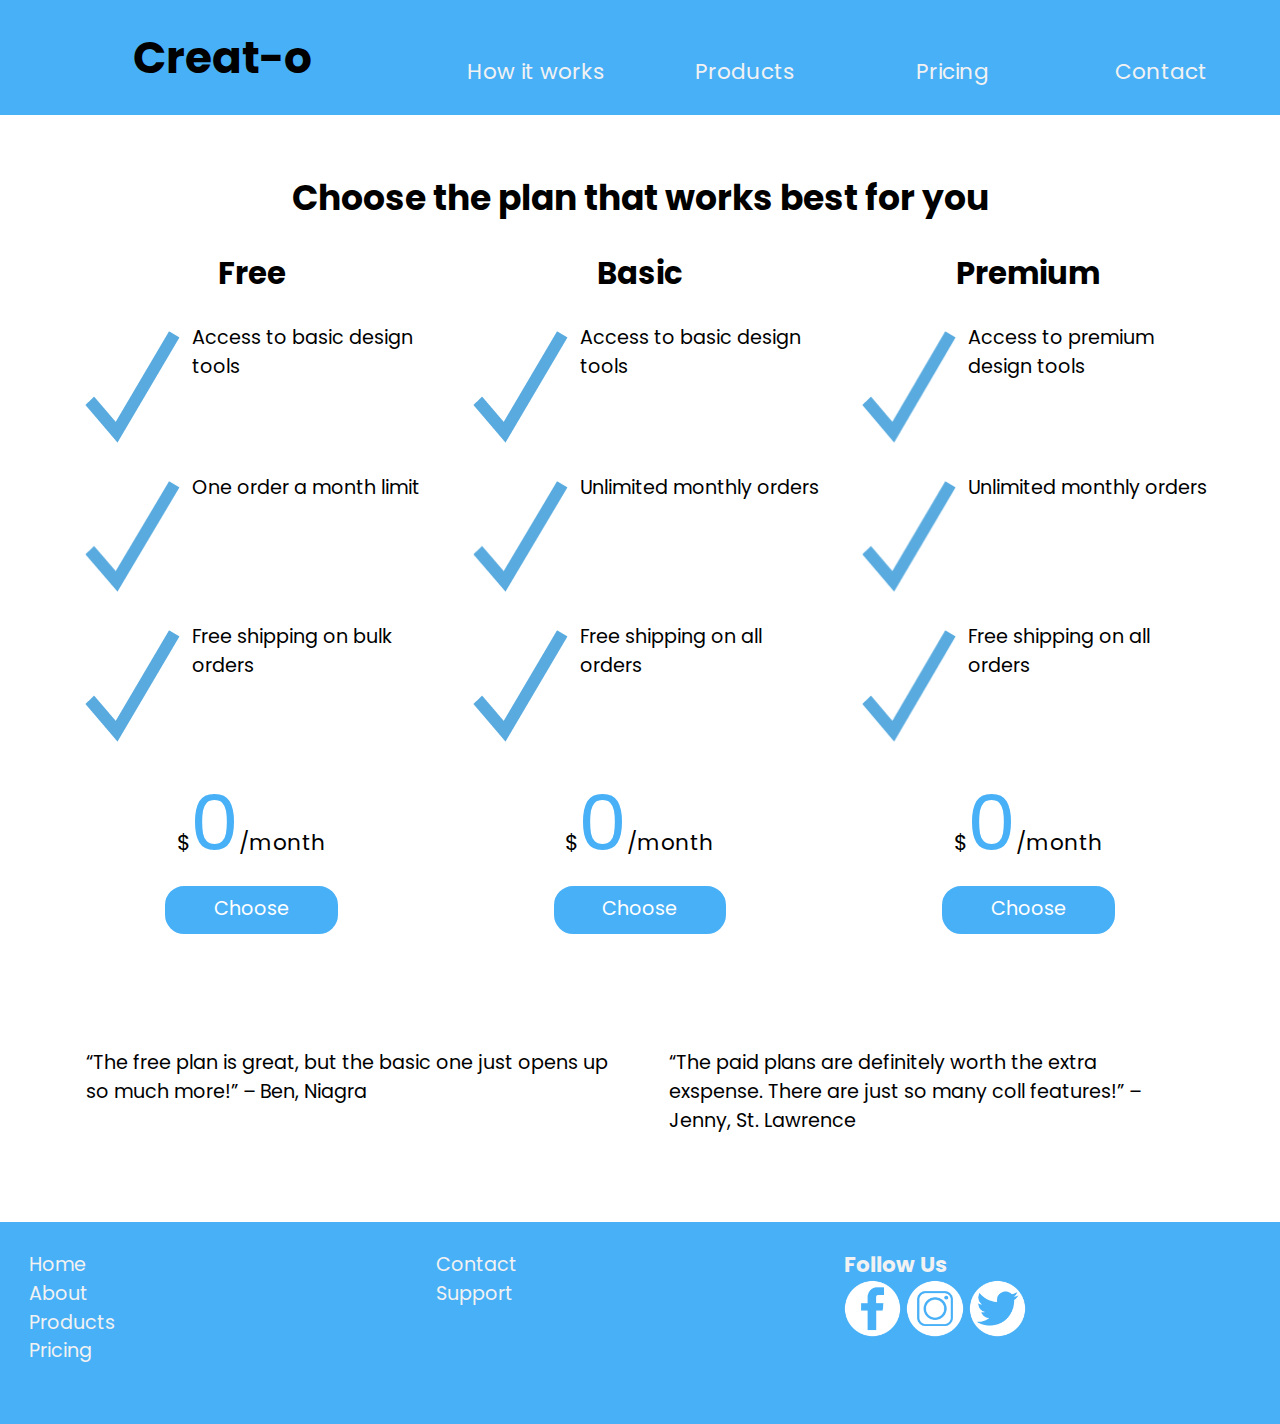
==== commit 65e0b46d: "changed table to cards" ====
--- a/pricing.html
+++ b/pricing.html
@@ -23,7 +23,7 @@
         </label>
         <ul class="list-group list-group-inline nav grid">
           <li class="list-group-item unit unit-xs-1-2 unit-s-1-2 unit-m-1-4 unit-l-1-4 push mega"><a class="nav-link" href="index.html">How it works</a></li>
-          <li class="list-group-item unit unit-xs-1-2 unit-s-1-2 unit-m-1-4 unit-l-1-4 push mega"><a class="nav-link" href="products.html">Products</a></li>
+          <li class="list-group-item unit unit-xs-1-2 unit-s-1-2 unit-m-1-4 unit-l-1-4 push mega"><a class="nav-link" href="tour.html">Products</a></li>
           <li class="list-group-item unit unit-xs-1-2 unit-s-1-2 unit-m-1-4 unit-l-1-4 push mega"><a class="nav-link" href="pricing.html">Pricing</a></li>
           <li class="list-group-item unit unit-xs-1-2 unit-s-1-2 unit-m-1-4 unit-l-1-4 push mega"><a class="nav-link" href="#">Contact</a></li>          <!-- <li class="list-group-item"><a class="nav-icon" href="#">&#9776;</a></li> -->
         </ul>
@@ -32,129 +32,89 @@
   </header>
 
   <h1 class="text-center pad-t-2">Choose the plan that works best for you</h1>
-  <div class="table-wrapper">
-    <table class="gutter-2 text-center push-2">
-      <thead>
-        <tr>
-          <th class="col text-center peta border" scope="col">Free</th>
-          <th class="col text-center peta border" scope="col">Basic</th>
-          <th class="col text-center peta class="border"" scope="col">Premium</th>
-        </tr>
-      </thead>
-      <tbody>
-        <tr>
-          <td class="border">
-            <div class="grid grid-middle push-1-2 gutter">
-              <div class="unit unit-xs-1-3 unit-s-1-3 unit-m-1-3 unit-l-1-3">
-                <i><img class="img-flex check-mark" src="images/check-mark.png" alt=""></i>
-              </div>
-              <div class="unit unit-xs-2-3 unit-s-2-3 unit-m-2-3 unit-l-2-3">
-                <p class="pad-t">Access to basic design tools</p>
-              </div>
-            </div>
-          </td>
-          <td class="border">
-            <div class="grid grid-middle push-1-2 gutter">
-              <div class="unit unit-xs-1-3 unit-s-1-3 unit-m-1-3 unit-l-1-3">
-                <i><img class="img-flex check-mark" src="images/check-mark.png" alt=""></i>
-              </div>
-              <div class="unit unit-xs-2-3 unit-s-2-3 unit-m-2-3 unit-l-2-3">
-                <p class="pad-t">Access to basic design tools</p>
-              </div>
-            </div>
-          </td>
-          <td class="">
-            <div class="grid grid-middle push-1-2 gutter">
-              <div class="unit unit-xs-1-3 unit-s-1-3 unit-m-1-3 unit-l-1-3">
-                <i><img class="img-flex check-mark" src="images/check-mark.png" alt=""></i>
-              </div>
-              <div class="unit unit-xs-2-3 unit-s-2-3 unit-m-2-3 unit-l-2-3">
-                <p class="pad-t">Access to premium design tools</p>
-              </div>
-            </div>
-          </td>
-        </tr>
+  <div class="grid pad-b gutter-2 push-2">
 
-        <tr>
-          <td class="border">
-            <div class="grid grid-middle push-1-2 gutter">
-              <div class="unit unit-xs-1-3 unit-s-1-3 unit-m-1-3 unit-l-1-3">
-                <i><img class="img-flex check-mark" src="images/check-mark.png" alt=""></i>
-              </div>
-              <div class="unit unit-xs-2-3 unit-s-2-3 unit-m-2-3 unit-l-2-3">
-                <p class="pad-t">One order a month limit</p>
-              </div>
-            </div>
-          </td>
-          <td class="border">
-            <div class="grid grid-middle push-1-2 gutter">
-              <div class="unit unit-xs-1-3 unit-s-1-3 unit-m-1-3 unit-l-1-3">
-                <i><img class="img-flex check-mark" src="images/check-mark.png" alt=""></i>
-              </div>
-              <div class="unit unit-xs-2-3 unit-s-2-3 unit-m-2-3 unit-l-2-3">
-                <p class="pad-t">Unlimited monthly orders</p>
-              </div>
-            </div>
-          </td>
-          <td>
-            <div class="grid grid-middle push-1-2 gutter">
-              <div class="unit unit-xs-1-3 unit-s-1-3 unit-m-1-3 unit-l-1-3">
-                <i><img class="img-flex check-mark" src="images/check-mark.png" alt=""></i>
-              </div>
-              <div class="unit unit-xs-2-3 unit-s-2-3 unit-m-2-3 unit-l-2-3">
-                <p class="pad-t">Unlimited monthly orders</p>
-              </div>
-            </div>
-          </td>
-        </tr>
-        <tr>
-          <td class="border"></td>
-          <td class="border">
-            <div class="grid grid-middle push-1-2 gutter">
-              <div class="unit unit-xs-1-3 unit-s-1-3 unit-m-1-3 unit-l-1-3">
-                <i><img class="img-flex check-mark" src="images/check-mark.png" alt=""></i>
-              </div>
-              <div class="unit unit-xs-2-3 unit-s-2-3 unit-m-2-3 unit-l-2-3">
-                <p class="pad-t">Free shipping on bulk orders</p>
-              </div>
-            </div>
-          </td>
+    <section class="price-card unit unit-xs-1 unit-s-1 unit-m-1 unit-l-1-3 gutter-1-2">
+      <h2 class="text-center">Free</h2>
+      <div class="grid push grid-stretch">
+        <div class="unit unit-xs-1-3 unit-s-1-3 unit-m-1-3 unit-l-1-3">
+          <i><img class="img-flex check-mark-products" src="images/check-mark.png" alt=""></i>
+        </div>
+        <p class="unit unit-xs-2-3 unit-s-2-3 unit-m-2-3 unit-l-2-3">Access to basic design tools</p>
+      </div>
+      <div class="grid push">
+        <div class="unit unit-xs-1-3 unit-s-1-3 unit-m-1-3 unit-l-1-3">
+          <i><img class="img-flex check-mark-products" src="images/check-mark.png" alt=""></i>
+        </div>
+        <p class="unit unit-xs-2-3 unit-s-2-3 unit-m-2-3 unit-l-2-3">One order a month limit</p>
+      </div>
+      <div class="grid push-2">
+        <div class="unit unit-xs-1-3 unit-s-1-3 unit-m-1-3 unit-l-1-3">
+          <i><img class="img-flex check-mark-products" src="images/check-mark.png" alt=""></i>
+        </div>
+        <p class="unit unit-xs-2-3 unit-s-2-3 unit-m-2-3 unit-l-2-3">Free shipping on bulk orders</p>
+      </div>
+      <div class="text-center push">
+        <p class="mega">$<data class="price" value="0">0</data>/month</p>
+        <a class="btn pricing-btn" href="sign-up.html">Choose</a>
+      </div>
+    </section>
 
-          <td>
-            <div class="grid grid-middle push-1-2 gutter">
-              <div class="unit unit-xs-1-3 unit-s-1-3 unit-m-1-3 unit-l-1-3">
-                <i><img class="img-flex check-mark" src="images/check-mark.png" alt=""></i>
-              </div>
-              <div class="unit unit-xs-2-3 unit-s-2-3 unit-m-2-3 unit-l-2-3">
-                <p class="pad-t">Free shipping on all orders</p>
-              </div>
-            </div>
-          </td>
-        </tr>
+    <section class="price-card unit unit-xs-1 unit-s-1 unit-m-1 unit-l-1-3 gutter-1-2">
+      <h2 class="text-center">Basic</h2>
+      <div class="grid push">
+        <div class="unit unit-xs-1-3 unit-s-1-3 unit-m-1-3 unit-l-1-3">
+          <i><img class="img-flex check-mark-products" src="images/check-mark.png" alt=""></i>
+        </div>
+        <p class="unit unit-xs-2-3 unit-s-2-3 unit-m-2-3 unit-l-2-3">Access to basic design tools</p>
+      </div>
+      <div class="grid push">
+        <div class="unit unit-xs-1-3 unit-s-1-3 unit-m-1-3 unit-l-1-3">
+          <i><img class="img-flex check-mark-products" src="images/check-mark.png" alt=""></i>
+        </div>
+        <p class="unit unit-xs-2-3 unit-s-2-3 unit-m-2-3 unit-l-2-3">Unlimited monthly orders</p>
+      </div>
+      <div class="grid push-2">
+        <div class="unit unit-xs-1-3 unit-s-1-3 unit-m-1-3 unit-l-1-3">
+          <i><img class="img-flex check-mark-products" src="images/check-mark.png" alt=""></i>
+        </div>
+        <p class="unit unit-xs-2-3 unit-s-2-3 unit-m-2-3 unit-l-2-3">Free shipping on all orders</p>
+      </div>
+      <div class="text-center push">
+        <p class="mega">$<data class="price" value="0">0</data>/month</p>
+        <a class="btn pricing-btn" href="sign-up.html">Choose</a>
+      </div>
+    </section>
 
-        <tr>
-          <td class="text-center peta border">$<data class="price" value="0">0</data>/month</td>
-          <td class="text-center peta border">$<data class="price" value="10">10</data>/month</td>
-          <td class="text-center peta">$<data class="price" value="25">25</data>/month</td>
-        </tr>
+    <section class="price-card unit unit-xs-1 unit-s-1 unit-m-1 unit-l-1-3 gutter-1-2">
+      <h2 class="text-center">Premium</h2>
+      <div class="grid push">
+         <div class="unit unit-xs-1-3 unit-s-1-3 unit-m-1-3 unit-l-1-3">
+          <i><img class="img-flex check-mark-products" src="images/check-mark.png" alt=""></i>
+        </div>
+        <p class="unit unit-xs-2-3 unit-s-2-3 unit-m-2-3 unit-l-2-3">Access to premium design tools</p>
+      </div>
+      <div class="grid push">
+        <div class="unit unit-xs-1-3 unit-s-1-3 unit-m-1-3 unit-l-1-3">
+          <i><img class="img-flex check-mark-products" src="images/check-mark.png" alt=""></i>
+        </div>
+        <p class="unit unit-xs-2-3 unit-s-2-3 unit-m-2-3 unit-l-2-3">Unlimited monthly orders</p>
+      </div>
+      <div class="grid push-2">
+        <div class="unit unit-xs-1-3 unit-s-1-3 unit-m-1-3 unit-l-1-3">
+          <i><img class="img-flex check-mark-products" src="images/check-mark.png" alt=""></i>
+        </div>
+        <p class="unit unit-xs-2-3 unit-s-2-3 unit-m-2-3 unit-l-2-3">Free shipping on all orders</p>
+      </div>
+      <div class="text-center push">
+        <p class="mega">$<data class="price" value="0">0</data>/month</p>
+        <a class="btn pricing-btn" href="sign-up.html">Choose</a>
+      </div>
+    </section>
 
-        <tr>
-          <td class="border">
-              <a class="btn pricing-btn" href="sign-up.html">Choose</a>
-          </td>
-          <td class="border">
-            <a class="btn pricing-btn" href="sign-up.html">Choose</a>
-          </td>
-          <td>
-            <a class="btn pricing-btn" href="sign-up.html">Choose</a>
-          </td>
-        </tr>
-      </tbody>
-    </table>
   </div>
 
-
-  <div class="grid grid-middle push-2 gutter-2">
+  <div class="grid push-2 gutter-2">
     <p class="unit unit-xs-1 unit-s-1 unit-m-1-2 unit-l-1-2 gutter">“The free plan is great, but the basic one just opens up so much more!” – Ben, Niagra</p>
     <p class="unit unit-xs-1 unit-s-1 unit-m-1-2 unit-l-1-2 gutter">“The paid plans are definitely worth the extra exspense. There are just so many coll features!” – Jenny, St. Lawrence</p>
   </div>
@@ -165,7 +125,7 @@
         <ul class="list-group">
           <li><a href="index.html">Home</a></li>
           <li><a href="#">About</a></li>
-          <li><a href="products.html">Products</a></li>
+          <li><a href="tour.html">Products</a></li>
           <li><a href="pricing.html">Pricing</a></li>
         </ul>
       </div>
--- a/css/main.css
+++ b/css/main.css
@@ -169,10 +169,12 @@
   display: none;
 }
 
-.sign-up-btn {
-  margin: 0 auto;
-  display: block;
-}
+.sign-up-btn, .start-designing-btn {
+  margin: 0 auto;
+  display: block;
+
+}
+
 
 @media only screen and (max-width: 38em) {
 
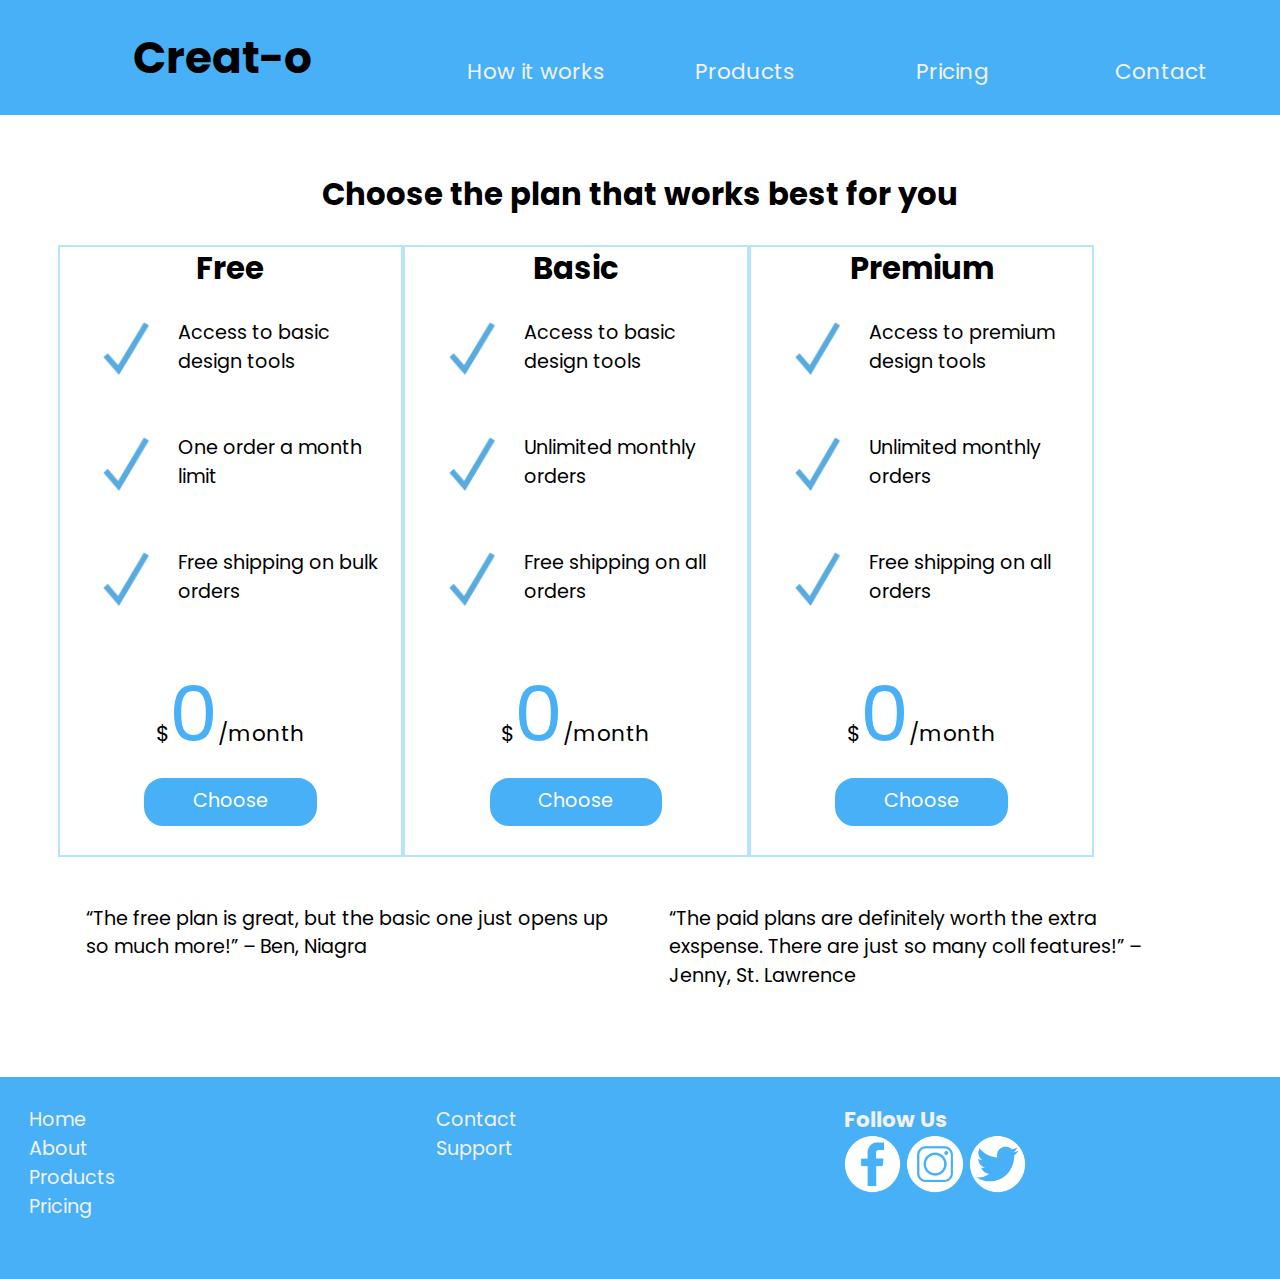
==== commit 84b9b50e: "markbot fixes" ====
--- a/pricing.html
+++ b/pricing.html
@@ -25,14 +25,14 @@
           <li class="list-group-item unit unit-xs-1-2 unit-s-1-2 unit-m-1-4 unit-l-1-4 push mega"><a class="nav-link" href="index.html">How it works</a></li>
           <li class="list-group-item unit unit-xs-1-2 unit-s-1-2 unit-m-1-4 unit-l-1-4 push mega"><a class="nav-link" href="tour.html">Products</a></li>
           <li class="list-group-item unit unit-xs-1-2 unit-s-1-2 unit-m-1-4 unit-l-1-4 push mega"><a class="nav-link" href="pricing.html">Pricing</a></li>
-          <li class="list-group-item unit unit-xs-1-2 unit-s-1-2 unit-m-1-4 unit-l-1-4 push mega"><a class="nav-link" href="#">Contact</a></li>          <!-- <li class="list-group-item"><a class="nav-icon" href="#">&#9776;</a></li> -->
+          <li class="list-group-item unit unit-xs-1-2 unit-s-1-2 unit-m-1-4 unit-l-1-4 push mega"><a class="nav-link" href="#">Contact</a></li>
         </ul>
       </nav>
     </div>
   </header>
 
-  <h1 class="text-center pad-t-2">Choose the plan that works best for you</h1>
-  <div class="grid pad-b gutter-2 push-2">
+  <h2 class="text-center pad-t-2">Choose the plan that works best for you</h2>
+  <div class="grid pad-b gutter-2 push-2 pricing">
 
     <section class="price-card unit unit-xs-1 unit-s-1 unit-m-1 unit-l-1-3 gutter-1-2">
       <h2 class="text-center">Free</h2>
--- a/css/main.css
+++ b/css/main.css
@@ -13,7 +13,7 @@
   position: relative;
 }
 
-.banner, .steps, .reviews, .subscriptions, .footer-content, .products, .navigation {
+.banner, .steps, .reviews, .subscriptions, .footer-content, .products, .navigation, .pricing {
   max-width: 1400px;
   margin: 0 auto;
   display: block;
@@ -68,6 +68,12 @@
   border-radius: 1em;
   border: 2px solid #48B0F7;
 }
+a:hover {
+  background-color: #3F7A9F;
+  border: 2px solid #3F7A9F;
+  border-radius: 1em;
+  padding: .5em;
+}
 
 .plans-btn {
   margin: 0 auto;
@@ -115,32 +121,42 @@
   display: none;
 }
 
-table, th, td {
+th, td {
   border-collapse: collapse;
-  border: none;
-  width: 10em;
+  width: 5em;
   padding: 0;
+  vertical-align: middle;
+  border: 2px solid #B6E4FA;
 }
 
 table {
   width: 90%;
-  border: 3px solid #B6E4FA;
+  border-collapse: collapse;
   margin: 0 auto;
   display: block;
   padding: 0;
-
 }
 
 .border {
   border-right: 3px solid #B6E4FA;
-  border-collapse: collapse;
 }
 
 td {
   padding-bottom: 1em;
 }
 
-.check-mark {
+.col-head {
+  background-color: #B6E4FA;
+}
+
+.check-mark-products {
+  max-width: 3em;
+  max-height: 3em;
+  margin: 0 auto;
+  display: block;
+}
+
+.check-mark{
   max-width: 5em;
 }
 
@@ -156,6 +172,15 @@
   text-align: center;
 }
 
+.price-card {
+  border: 2px solid #B6E4FA;
+  max-width: 18em;
+  margin: 0 auto;
+  margin-bottom: 1em;
+}
+
+
+
 .login {
   color: #48B0F7;
 }
@@ -172,7 +197,7 @@
 .sign-up-btn, .start-designing-btn {
   margin: 0 auto;
   display: block;
-
+  padding: .5em 1em;
 }
 
 
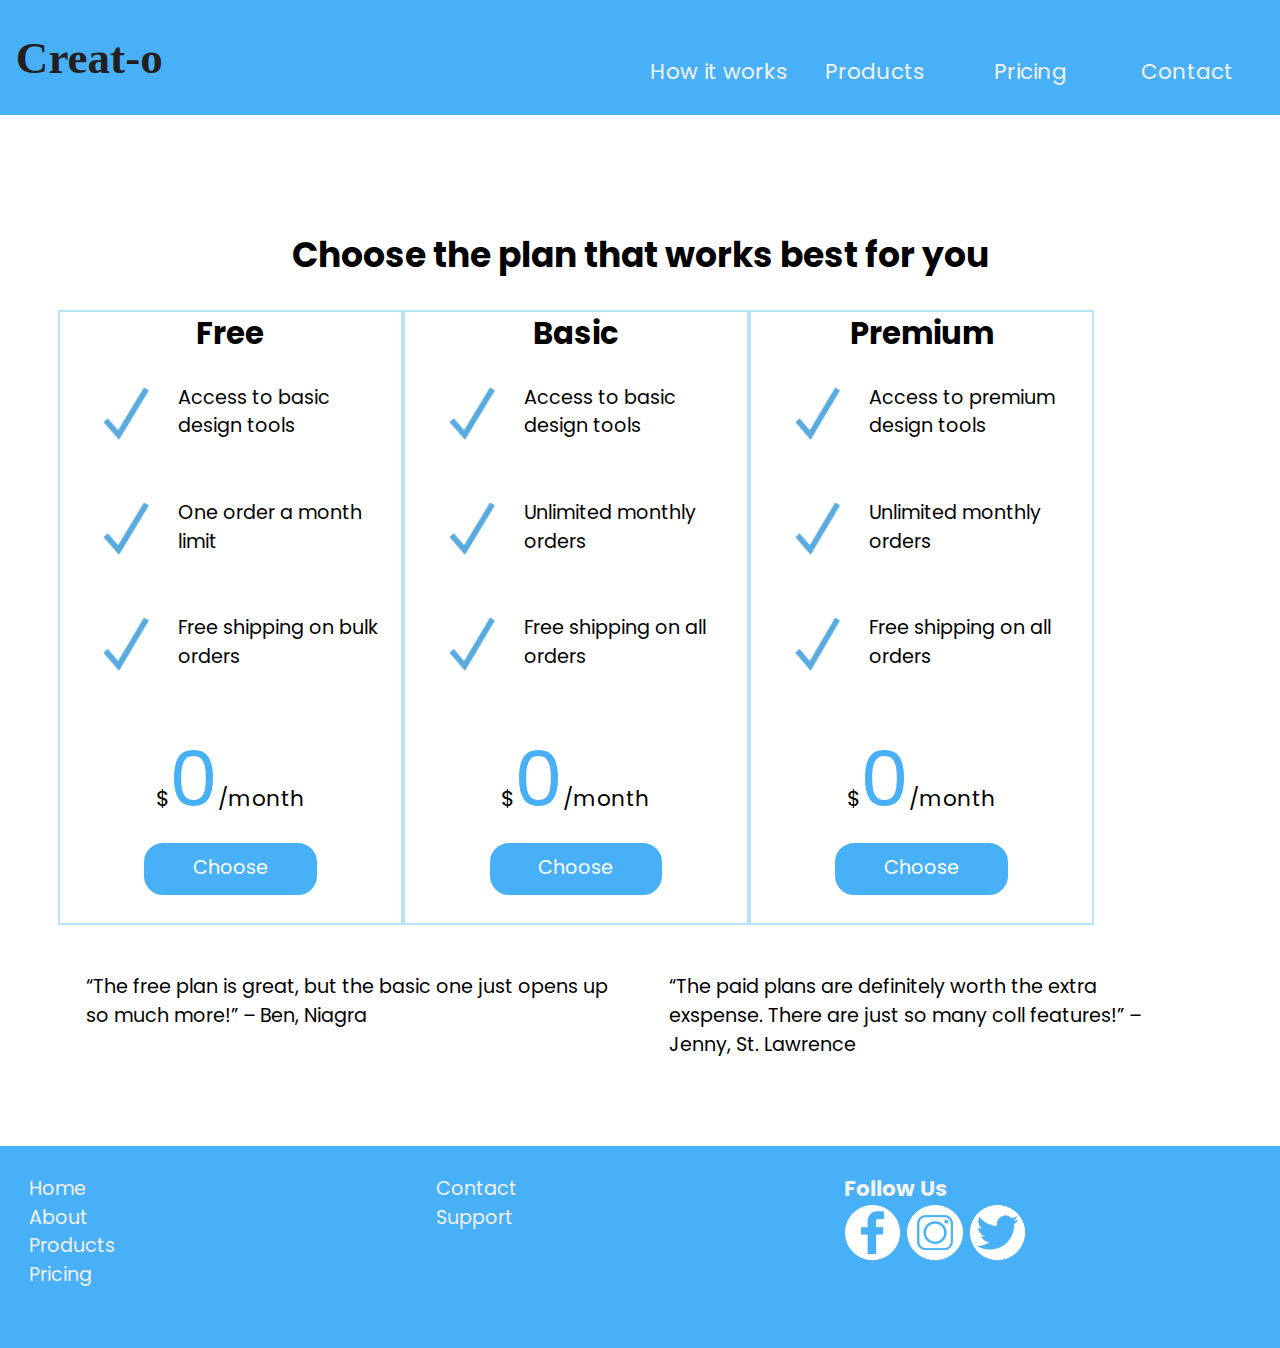
==== commit 39da14b4: "markbot fixes/changed h1 in nav to omg link/ fixed link hovers" ====
--- a/pricing.html
+++ b/pricing.html
@@ -6,17 +6,18 @@
   <link href="css/modules.css" rel="stylesheet">
   <link href="css/grid.css" rel="stylesheet">
   <link href="css/type.css" rel="stylesheet">
+  <link href="css/main.css" rel="stylesheet">
   <link href="css/toggle-nav-fix.css" rel="stylesheet">
-  <link href="css/main.css" rel="stylesheet">
   <meta name="viewport" content="width=device-width,initial-scale=1">
   <link href="https://fonts.googleapis.com/css?family=Poppins:400,700" rel="stylesheet">
 </head>
 <body>
-  <header class="gutter-1-2 pad-t ">
+  <header class="gutter-1-2 pad-t push-2">
     <div class="grid grid-middle navigation">
-      <h1 class="yotta text-center unit unit-xs-1 unit-s-1 unit-m-1-3 unit-l-1-3 push-1">Creat-o</h1>
-
-      <nav class="unit unit-xs-1 unit-s-1 unit-m-2-3 unit-l-2-3 normal">
+      <div class="unit unit-xs-1 unit-s-1 unit-m-1-2 unit-l-1-2 pad-b ">
+        <a href="index.html"><img class="img-flex nav-head" src="images/creat-o.svg" alt=""></a>
+      </div>
+      <nav class="unit unit-xs-1 unit-s-1 unit-m-1-2 unit-l-1-2 normal">
         <input type="checkbox" class="nav-check" id="nav-check">
         <label class="nav-label" for="nav-check">
           <img src="images/nav-icon.png" alt="Open Navigation">
@@ -30,110 +31,111 @@
       </nav>
     </div>
   </header>
+  <main>
+    <h1 class="text-center pad-t-2">Choose the plan that works best for you</h1>
+    <div class="grid pad-b gutter-2 push-2 pricing">
 
-  <h2 class="text-center pad-t-2">Choose the plan that works best for you</h2>
-  <div class="grid pad-b gutter-2 push-2 pricing">
+      <section class="price-card unit unit-xs-1 unit-s-1 unit-m-1 unit-l-1-3 gutter-1-2">
+        <h2 class="text-center">Free</h2>
+        <div class="grid push grid-stretch">
+          <div class="unit unit-xs-1-3 unit-s-1-3 unit-m-1-3 unit-l-1-3">
+            <i><img class="img-flex check-mark-products" src="images/check-mark.png" alt=""></i>
+          </div>
+          <p class="unit unit-xs-2-3 unit-s-2-3 unit-m-2-3 unit-l-2-3">Access to basic design tools</p>
+        </div>
+        <div class="grid push">
+          <div class="unit unit-xs-1-3 unit-s-1-3 unit-m-1-3 unit-l-1-3">
+            <i><img class="img-flex check-mark-products" src="images/check-mark.png" alt=""></i>
+          </div>
+          <p class="unit unit-xs-2-3 unit-s-2-3 unit-m-2-3 unit-l-2-3">One order a month limit</p>
+        </div>
+        <div class="grid push-2">
+          <div class="unit unit-xs-1-3 unit-s-1-3 unit-m-1-3 unit-l-1-3">
+            <i><img class="img-flex check-mark-products" src="images/check-mark.png" alt=""></i>
+          </div>
+          <p class="unit unit-xs-2-3 unit-s-2-3 unit-m-2-3 unit-l-2-3">Free shipping on bulk orders</p>
+        </div>
+        <div class="text-center push">
+          <p class="mega">$<data class="price" value="0">0</data>/month</p>
+          <a class="btn pricing-btn" href="sign-up.html">Choose</a>
+        </div>
+      </section>
 
-    <section class="price-card unit unit-xs-1 unit-s-1 unit-m-1 unit-l-1-3 gutter-1-2">
-      <h2 class="text-center">Free</h2>
-      <div class="grid push grid-stretch">
-        <div class="unit unit-xs-1-3 unit-s-1-3 unit-m-1-3 unit-l-1-3">
-          <i><img class="img-flex check-mark-products" src="images/check-mark.png" alt=""></i>
+      <section class="price-card unit unit-xs-1 unit-s-1 unit-m-1 unit-l-1-3 gutter-1-2">
+        <h2 class="text-center">Basic</h2>
+        <div class="grid push">
+          <div class="unit unit-xs-1-3 unit-s-1-3 unit-m-1-3 unit-l-1-3">
+            <i><img class="img-flex check-mark-products" src="images/check-mark.png" alt=""></i>
+          </div>
+          <p class="unit unit-xs-2-3 unit-s-2-3 unit-m-2-3 unit-l-2-3">Access to basic design tools</p>
         </div>
-        <p class="unit unit-xs-2-3 unit-s-2-3 unit-m-2-3 unit-l-2-3">Access to basic design tools</p>
-      </div>
-      <div class="grid push">
-        <div class="unit unit-xs-1-3 unit-s-1-3 unit-m-1-3 unit-l-1-3">
-          <i><img class="img-flex check-mark-products" src="images/check-mark.png" alt=""></i>
+        <div class="grid push">
+          <div class="unit unit-xs-1-3 unit-s-1-3 unit-m-1-3 unit-l-1-3">
+            <i><img class="img-flex check-mark-products" src="images/check-mark.png" alt=""></i>
+          </div>
+          <p class="unit unit-xs-2-3 unit-s-2-3 unit-m-2-3 unit-l-2-3">Unlimited monthly orders</p>
         </div>
-        <p class="unit unit-xs-2-3 unit-s-2-3 unit-m-2-3 unit-l-2-3">One order a month limit</p>
-      </div>
-      <div class="grid push-2">
-        <div class="unit unit-xs-1-3 unit-s-1-3 unit-m-1-3 unit-l-1-3">
-          <i><img class="img-flex check-mark-products" src="images/check-mark.png" alt=""></i>
+        <div class="grid push-2">
+          <div class="unit unit-xs-1-3 unit-s-1-3 unit-m-1-3 unit-l-1-3">
+            <i><img class="img-flex check-mark-products" src="images/check-mark.png" alt=""></i>
+          </div>
+          <p class="unit unit-xs-2-3 unit-s-2-3 unit-m-2-3 unit-l-2-3">Free shipping on all orders</p>
         </div>
-        <p class="unit unit-xs-2-3 unit-s-2-3 unit-m-2-3 unit-l-2-3">Free shipping on bulk orders</p>
-      </div>
-      <div class="text-center push">
-        <p class="mega">$<data class="price" value="0">0</data>/month</p>
-        <a class="btn pricing-btn" href="sign-up.html">Choose</a>
-      </div>
-    </section>
+        <div class="text-center push">
+          <p class="mega">$<data class="price" value="0">0</data>/month</p>
+          <a class="btn pricing-btn" href="sign-up.html">Choose</a>
+        </div>
+      </section>
 
-    <section class="price-card unit unit-xs-1 unit-s-1 unit-m-1 unit-l-1-3 gutter-1-2">
-      <h2 class="text-center">Basic</h2>
-      <div class="grid push">
-        <div class="unit unit-xs-1-3 unit-s-1-3 unit-m-1-3 unit-l-1-3">
-          <i><img class="img-flex check-mark-products" src="images/check-mark.png" alt=""></i>
+      <section class="price-card unit unit-xs-1 unit-s-1 unit-m-1 unit-l-1-3 gutter-1-2">
+        <h2 class="text-center">Premium</h2>
+        <div class="grid push">
+          <div class="unit unit-xs-1-3 unit-s-1-3 unit-m-1-3 unit-l-1-3">
+            <i><img class="img-flex check-mark-products" src="images/check-mark.png" alt=""></i>
+          </div>
+          <p class="unit unit-xs-2-3 unit-s-2-3 unit-m-2-3 unit-l-2-3">Access to premium design tools</p>
         </div>
-        <p class="unit unit-xs-2-3 unit-s-2-3 unit-m-2-3 unit-l-2-3">Access to basic design tools</p>
-      </div>
-      <div class="grid push">
-        <div class="unit unit-xs-1-3 unit-s-1-3 unit-m-1-3 unit-l-1-3">
-          <i><img class="img-flex check-mark-products" src="images/check-mark.png" alt=""></i>
+        <div class="grid push">
+          <div class="unit unit-xs-1-3 unit-s-1-3 unit-m-1-3 unit-l-1-3">
+            <i><img class="img-flex check-mark-products" src="images/check-mark.png" alt=""></i>
+          </div>
+          <p class="unit unit-xs-2-3 unit-s-2-3 unit-m-2-3 unit-l-2-3">Unlimited monthly orders</p>
         </div>
-        <p class="unit unit-xs-2-3 unit-s-2-3 unit-m-2-3 unit-l-2-3">Unlimited monthly orders</p>
-      </div>
-      <div class="grid push-2">
-        <div class="unit unit-xs-1-3 unit-s-1-3 unit-m-1-3 unit-l-1-3">
-          <i><img class="img-flex check-mark-products" src="images/check-mark.png" alt=""></i>
+        <div class="grid push-2">
+          <div class="unit unit-xs-1-3 unit-s-1-3 unit-m-1-3 unit-l-1-3">
+            <i><img class="img-flex check-mark-products" src="images/check-mark.png" alt=""></i>
+          </div>
+          <p class="unit unit-xs-2-3 unit-s-2-3 unit-m-2-3 unit-l-2-3">Free shipping on all orders</p>
         </div>
-        <p class="unit unit-xs-2-3 unit-s-2-3 unit-m-2-3 unit-l-2-3">Free shipping on all orders</p>
-      </div>
-      <div class="text-center push">
-        <p class="mega">$<data class="price" value="0">0</data>/month</p>
-        <a class="btn pricing-btn" href="sign-up.html">Choose</a>
-      </div>
-    </section>
+        <div class="text-center push">
+          <p class="mega">$<data class="price" value="0">0</data>/month</p>
+          <a class="btn pricing-btn" href="sign-up.html">Choose</a>
+        </div>
+      </section>
 
-    <section class="price-card unit unit-xs-1 unit-s-1 unit-m-1 unit-l-1-3 gutter-1-2">
-      <h2 class="text-center">Premium</h2>
-      <div class="grid push">
-         <div class="unit unit-xs-1-3 unit-s-1-3 unit-m-1-3 unit-l-1-3">
-          <i><img class="img-flex check-mark-products" src="images/check-mark.png" alt=""></i>
-        </div>
-        <p class="unit unit-xs-2-3 unit-s-2-3 unit-m-2-3 unit-l-2-3">Access to premium design tools</p>
-      </div>
-      <div class="grid push">
-        <div class="unit unit-xs-1-3 unit-s-1-3 unit-m-1-3 unit-l-1-3">
-          <i><img class="img-flex check-mark-products" src="images/check-mark.png" alt=""></i>
-        </div>
-        <p class="unit unit-xs-2-3 unit-s-2-3 unit-m-2-3 unit-l-2-3">Unlimited monthly orders</p>
-      </div>
-      <div class="grid push-2">
-        <div class="unit unit-xs-1-3 unit-s-1-3 unit-m-1-3 unit-l-1-3">
-          <i><img class="img-flex check-mark-products" src="images/check-mark.png" alt=""></i>
-        </div>
-        <p class="unit unit-xs-2-3 unit-s-2-3 unit-m-2-3 unit-l-2-3">Free shipping on all orders</p>
-      </div>
-      <div class="text-center push">
-        <p class="mega">$<data class="price" value="0">0</data>/month</p>
-        <a class="btn pricing-btn" href="sign-up.html">Choose</a>
-      </div>
-    </section>
+    </div>
 
-  </div>
-
-  <div class="grid push-2 gutter-2">
-    <p class="unit unit-xs-1 unit-s-1 unit-m-1-2 unit-l-1-2 gutter">“The free plan is great, but the basic one just opens up so much more!” – Ben, Niagra</p>
-    <p class="unit unit-xs-1 unit-s-1 unit-m-1-2 unit-l-1-2 gutter">“The paid plans are definitely worth the extra exspense. There are just so many coll features!” – Jenny, St. Lawrence</p>
-  </div>
+    <div class="grid push-2 gutter-2">
+      <p class="unit unit-xs-1 unit-s-1 unit-m-1-2 unit-l-1-2 gutter">“The free plan is great, but the basic one just opens up so much more!” – Ben, Niagra</p>
+      <p class="unit unit-xs-1 unit-s-1 unit-m-1-2 unit-l-1-2 gutter">“The paid plans are definitely worth the extra exspense. There are just so many coll features!” – Jenny, St. Lawrence</p>
+    </div>
+  </main>
 
   <footer class="gutter pad-t push-0 pad-b">
     <div class="footer-content grid">
       <div class="unit unit-xs-1 unit-s-1 unit-m-1-2 unit-l-1-3">
         <ul class="list-group">
-          <li><a href="index.html">Home</a></li>
-          <li><a href="#">About</a></li>
-          <li><a href="tour.html">Products</a></li>
-          <li><a href="pricing.html">Pricing</a></li>
+          <li><a class="footer-nav" href="index.html">Home</a></li>
+          <li><a class="footer-nav" href="#">About</a></li>
+          <li><a class="footer-nav" href="tour.html">Products</a></li>
+          <li><a class="footer-nav" href="pricing.html">Pricing</a></li>
         </ul>
       </div>
 
       <div class="unit unit-xs-1 unit-s-1 unit-m-1-2 unit-l-1-3">
         <ul class="list-group">
-          <li><a href="#">Contact</a></li>
-          <li><a href="#">Support</a></li>
+          <li><a class="footer-nav" href="#">Contact</a></li>
+          <li><a class="footer-nav" href="#">Support</a></li>
         </ul>
       </div>
 
--- a/css/main.css
+++ b/css/main.css
@@ -1,5 +1,5 @@
 html {
-  font-family: "Poppins", sans-serif;
+  font-family: Poppins, sans-serif;
 
 }
 
@@ -9,11 +9,11 @@
 }
 
 header {
-  background-color: #48B0F7;
+  background-color: #48b0f7;
   position: relative;
 }
 
-.banner, .steps, .reviews, .subscriptions, .footer-content, .products, .navigation, .pricing {
+.banner, .steps, .reviews, .subscriptions, .footer-content, .products, .navigation, .pricing, form {
   max-width: 1400px;
   margin: 0 auto;
   display: block;
@@ -23,6 +23,10 @@
   text-align: center;
   display: inline;
   overflow: hidden;
+}
+
+.nav-head {
+  max-width: 10em;
 }
 
 .nav {
@@ -42,7 +46,6 @@
   display: block;
   width: 100%;
   width: 30px;
-  display: inline-block;
   position: absolute;
   right: 0;
   top: 0;
@@ -50,12 +53,39 @@
   margin-right: 1em;
 }
 
-a {
+.nav-link {
   text-decoration: none;
   color: #f2f2f2;
   text-align: center;
 }
 
+.nav-link:hover {
+  background-color: #3f7a9f;
+  border: 2px solid #3f7a9f;
+  border-radius: 1em;
+  padding: .5em;
+}
+
+.footer-nav {
+  text-decoration: none;
+  color: #f2f2f2;
+  text-align: center;
+}
+
+.btn {
+  text-decoration: none;
+  color: #f2f2f2;
+  text-align: center;
+  padding: .5em 1em;
+}
+
+.btn:hover {
+  background-color: #3f7a9f;
+  border: 2px solid #3f7a9f;
+  border-radius: 1em;
+  padding: .5em 1em;
+}
+
 .social-icon {
   max-width: 3em;
 }
@@ -63,16 +93,10 @@
 .btn {
   max-width: 9em;
   text-align: center;
-  background-color: #48B0F7;
+  background-color: #48b0f7;
   color: #fff;
   border-radius: 1em;
-  border: 2px solid #48B0F7;
-}
-a:hover {
-  background-color: #3F7A9F;
-  border: 2px solid #3F7A9F;
-  border-radius: 1em;
-  padding: .5em;
+  border: 2px solid #48b0f7;
 }
 
 .plans-btn {
@@ -81,11 +105,11 @@
 }
 
 .homepage-banner {
-  border-bottom: 1px solid #48B0F7;
+  border-bottom: 1px solid #48b0f7;
 }
 
 footer {
-  background-color: #48B0F7;
+  background-color: #48b0f7;
 }
 
 .social-header {
@@ -93,7 +117,7 @@
 }
 
 .step-two {
-  background-color: #B6E4FA;
+  background-color: #b6e4fa;
 }
 
 .get-started {
@@ -102,7 +126,7 @@
 }
 
 .testimonials {
-  background-color: #B6E4FA;
+  background-color: #b6e4fa;
 }
 
 .man, .woman {
@@ -126,7 +150,7 @@
   width: 5em;
   padding: 0;
   vertical-align: middle;
-  border: 2px solid #B6E4FA;
+  border: 2px solid #b6e4fa;
 }
 
 table {
@@ -138,7 +162,7 @@
 }
 
 .border {
-  border-right: 3px solid #B6E4FA;
+  border-right: 3px solid #b6e4fa;
 }
 
 td {
@@ -146,7 +170,7 @@
 }
 
 .col-head {
-  background-color: #B6E4FA;
+  background-color: #b6e4fa;
 }
 
 .check-mark-products {
@@ -156,12 +180,12 @@
   display: block;
 }
 
-.check-mark{
+.check-mark {
   max-width: 5em;
 }
 
 .price {
-  color: #48B0F7;
+  color: #48b0f7;
   font-size: 4rem;
   line-height: 2.275rem;
 }
@@ -173,21 +197,19 @@
 }
 
 .price-card {
-  border: 2px solid #B6E4FA;
+  border: 2px solid #b6e4fa;
   max-width: 18em;
   margin: 0 auto;
   margin-bottom: 1em;
 }
 
-
-
 .login {
-  color: #48B0F7;
+  color: #48b0f7;
 }
 
 input {
   border: none;
-  border-bottom: 1px solid #48B0F7;
+  border-bottom: 1px solid #48b0f7;
 }
 
 label {
@@ -200,8 +222,7 @@
   padding: .5em 1em;
 }
 
-
-@media only screen and (max-width: 38em) {
+@media only screen and (min-width: 25em) {
 
   .banner-content {
     text-align: center;
@@ -211,17 +232,32 @@
     margin: 0 auto;
     display: block;
   }
-}
-
-
-@media only screen and (max-width: 60em) {
-  header {
+
+  .nav-head {
     margin: 0 auto;
     text-align: center;
   }
 }
 
-@media only screen and (min-width: 60em){
+@media only screen and (min-width: 38em) {
+
+  .banner-content {
+    text-align: left;
+  }
+
+  .home-banner-btn {
+    margin: 0;
+    display: block;
+  }
+
+  .nav-head {
+    margin: 0;
+    text-align: left;
+  }
+}
+
+@media only screen and (min-width: 60em) {
+
   .nav {
     display: block;
   }
@@ -236,10 +272,6 @@
 
   .nav-label img {
     display: none;
-  }
-
-  .sweaters img {
-    align-items: left;
   }
 
   .sweaters-left, .accessories-left {
@@ -256,6 +288,7 @@
 }
 
 @media only screen and (min-width: 38em) {
+
   .step-two-left {
     display: block;
   }
@@ -264,11 +297,11 @@
     display: none;
   }
 
-  .man-right{
-    display: block;
-  }
-
-  .man-left{
-    display: none;
-  }
-}
+  .man-right {
+    display: block;
+  }
+
+  .man-left {
+    display: none;
+  }
+}
